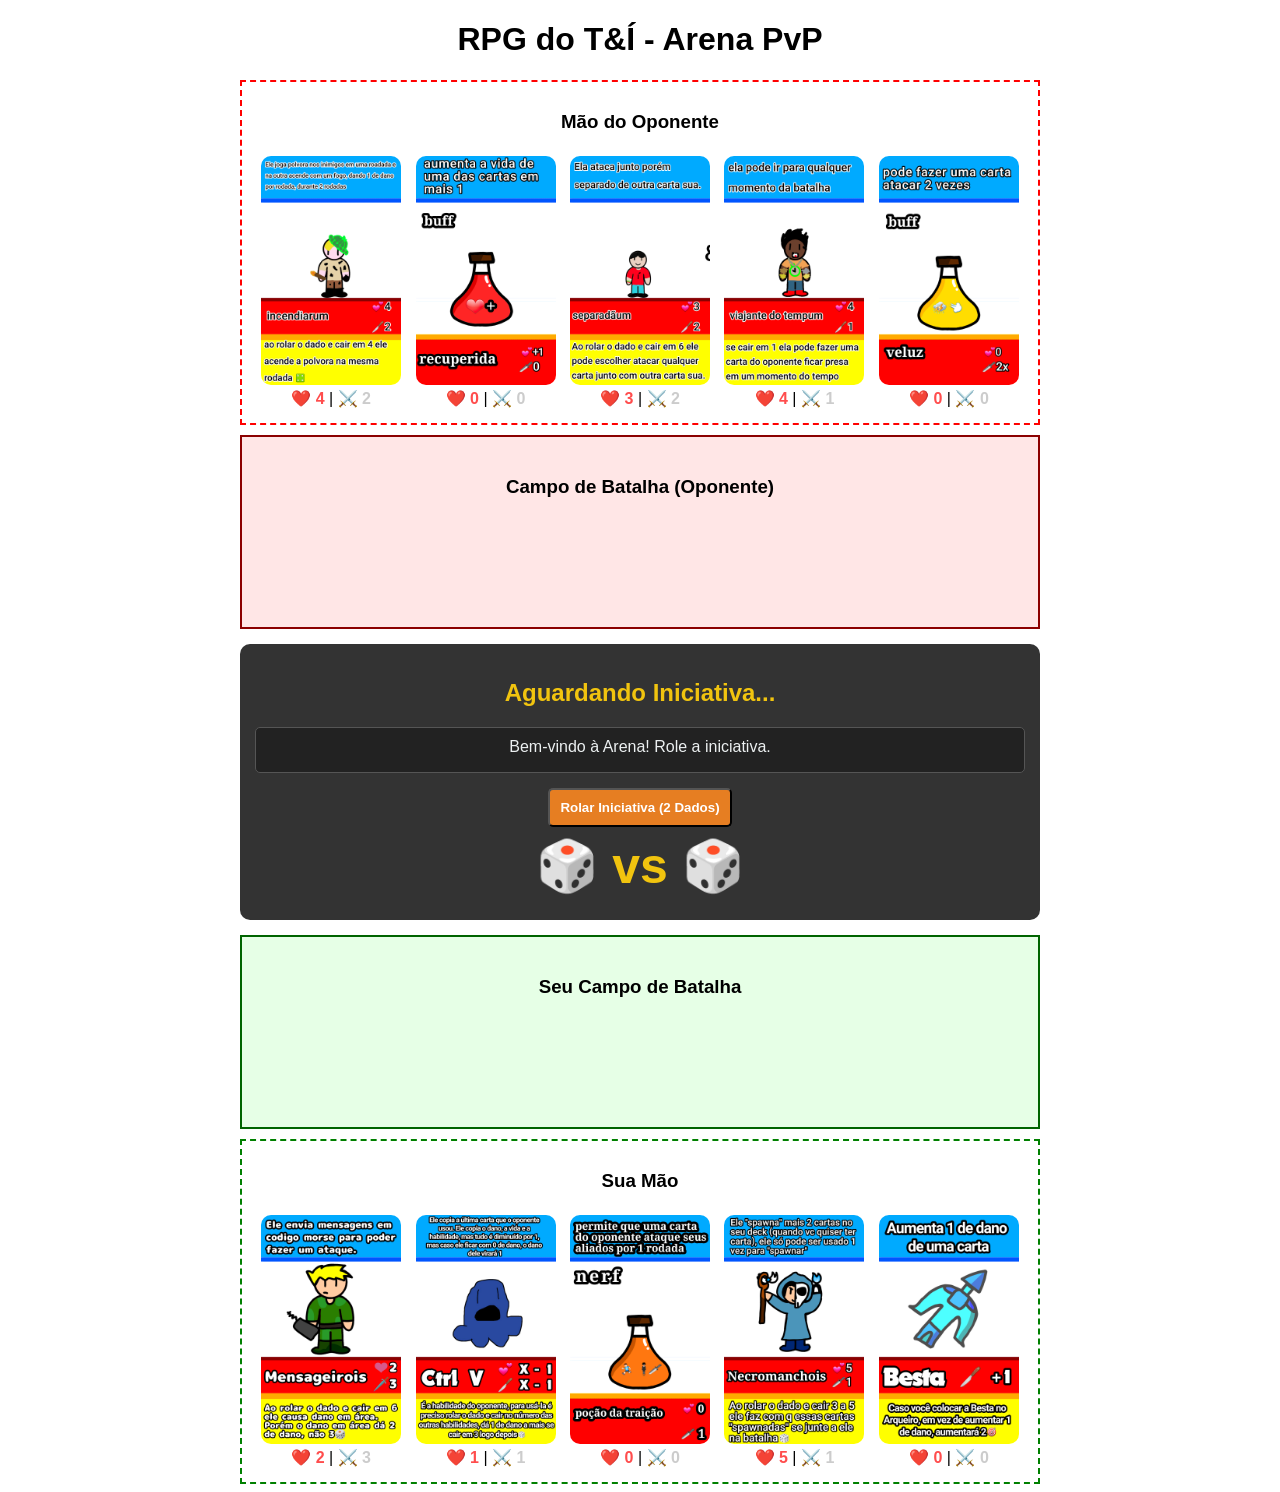
==== index.html @ 5dcc1233 "Rename aleatorio.html to index.html" ====
<!DOCTYPE html>
<html lang="pt-BR">
<head>
    <meta charset="UTF-8">
    <title>RPG do T&Í - Arena</title>
</head>
<body>

    <div style="max-width: 800px; margin: 0 auto; text-align: center; font-family: Arial, sans-serif;">
    
        <h1>RPG do T&Í - Arena PvP</h1>

        <div id="mao-j2" style="border: 2px dashed red; padding: 10px; margin-bottom: 10px; min-height: 250px;">
            <h3>Mão do Oponente</h3>
            </div>

        <div id="campo-j2" style="border: 2px solid darkred; padding: 20px; margin-bottom: 10px; min-height: 150px; background-color: #ffe6e6;">
            <h3>Campo de Batalha (Oponente)</h3>
        </div>

        <div style="background-color: #333; padding: 15px; border-radius: 10px; margin: 15px 0;">
            <h2 id="texto-turno" style="color: #f1c40f; margin-bottom: 20px;">Aguardando Iniciativa...</h2>
            <p id="painel-narrador" style="color: #ecf0f1; background-color: #222; padding: 10px; border-radius: 5px; font-size: 16px; min-height: 24px; margin-bottom: 15px; border: 1px solid #555;">
    Bem-vindo à Arena! Role a iniciativa.
</p>
            <button id="btn-iniciativa" onclick="rolarIniciativa()" style="padding: 10px; background-color: #e67e22; color: white; cursor: pointer; border-radius: 5px; font-weight: bold;">
                Rolar Iniciativa (2 Dados)
            </button>
            
            <button id="btn-acao" onclick="rolarDadoAcao()" style="display: none; padding: 10px; background-color: #3498db; color: white; cursor: pointer; border-radius: 5px; font-weight: bold;">
                Rolar Dado de Ação (1 Dado)
            </button>

            <h2 id="dado-tela" style="font-size: 50px; margin: 10px; color: #f1c40f;">🎲 vs 🎲</h2>
        </div>

        <div id="campo-j1" style="border: 2px solid darkgreen; padding: 20px; margin-bottom: 10px; min-height: 150px; background-color: #e6ffe6;">
            <h3>Seu Campo de Batalha</h3>
        </div>

        <div id="mao-j1" style="border: 2px dashed green; padding: 10px; margin-top: 10px; min-height: 250px;">
            <h3>Sua Mão</h3>
            </div>

    </div> <script>
       const bancoDeCartas = [
            // --- CARTAS DO LOTE 1 ---
            { id: "guerreiro", nome: "Guerreiro", vida: 5, dano: 1, img: "guerreiro.png", qtd: 4 },
            { id: "barbaro", nome: "Bárbaro", vida: 4, dano: 2, img: "barbaro.png", qtd: 3 },
            { id: "goblin", nome: "Goblin", vida: 4, dano: 2, img: "goblin.png", qtd: 3 },
            { id: "ladrao", nome: "Ladrão", vida: 5, dano: 0, img: "ladrão.png", qtd: 2 },
            { id: "necromante", nome: "Necromante", vida: 5, dano: 1, img: "necromante.png", qtd: 2 },
            { id: "ork", nome: "Ork", vida: 3, dano: 3, img: "ork.png", qtd: 2 },
            { id: "triogoblin", nome: "Trio de Goblin", vida: 6, dano: 4, img: "trio de goblim.png", qtd: 2 },
            { id: "unidao", nome: "Unidão", vida: 4, dano: 1, img: "unidão.png", qtd: 2 },
            { id: "cavaleiro", nome: "Cavaleiro das Trevas", vida: 3, dano: 1, img: "cavaleiro das trevas.png", qtd: 2 },
            { id: "curandeiro", nome: "Curandeiro", vida: 4, dano: 0, img: "curandeiro.png", qtd: 2 },
            { id: "ctrlc", nome: "Ctrl C", vida: 1, dano: 1, img: "ctrl c.png", qtd: 2 },
            { id: "ctrlv", nome: "Ctrl V", vida: 1, dano: 1, img: "ctrl v.png", qtd: 2 },

            // --- CARTAS DO LOTE 2 ---
            { id: "arqueiro", nome: "Arqueiro", vida: 3, dano: 2, img: "arqueiro.png", qtd: 3 },
            { id: "bruxo", nome: "Bruxo", vida: 4, dano: 0, img: "bruxo.png", qtd: 4 }, 
            { id: "barril", nome: "Barril", vida: 0, dano: 0, img: "barril.png", qtd: 3 },
            { id: "barrilbarbaro", nome: "Barril de Bárbaro", vida: 0, dano: 0, img: "barril de barbaro.png", qtd: 2 },
            { id: "barrilgoblin", nome: "Barril de Goblin", vida: 3, dano: 0.75, img: "barril de goblim.png", qtd: 2 },
            { id: "besta", nome: "Besta", vida: 0, dano: 0, img: "besta.png", qtd: 2 },
            { id: "veluz", nome: "Veluz", vida: 0, dano: 0, img: "veluz.png", qtd: 2 }, 
            { id: "adiv", nome: "Adiv", vida: 0, dano: 0, img: "adiv.png", qtd: 2 }, 
            { id: "recuperida", nome: "Recuperida", vida: 0, dano: 0, img: "recuperida.png", qtd: 2 }, 
            { id: "pocaotraicao", nome: "Poção da Traição", vida: 0, dano: 0, img: "poção da traição.png", qtd: 2 },
            
            // --- CARTAS DO LOTE 3 ---
            { id: "pocaogelo", nome: "Poção de Gelo", vida: 0, dano: 0, img: "poção de gelo.png", qtd: 2 },
            { id: "bumerskeleton", nome: "Bumerskeleton", vida: 3, dano: 1, img: "bumerskeleton.png", qtd: 2 }, 
            { id: "mensageiro", nome: "Mensageiro", vida: 2, dano: 3, img: "mensageiro.png", qtd: 2 },
            { id: "cavalotroia", nome: "Cavalo de Tróia", vida: 1, dano: 0, img: "cavalo de troia.png", qtd: 2 }, 
            { id: "criador", nome: "Criador", vida: 0, dano: 0, img: "criador.png", qtd: 2 },
            { id: "escudo_item", nome: "Escudo", vida: 0, dano: 0, img: "escudo.png", qtd: 2 },
            { id: "fogueira", nome: "Fogueira", vida: 0, dano: 0, img: "fogueira.png", qtd: 2 },
            { id: "separado", nome: "Separado", vida: 3, dano: 2, img: "separado.png", qtd: 2 },
            { id: "separado2", nome: "Separadois", vida: 3, dano: 2, img: "separado 2.png", qtd: 2 }, 
            { id: "viajante", nome: "Viajante do Tempo", vida: 4, dano: 1, img: "viajante do tempo.png", qtd: 2 },
            { id: "incendiario", nome: "Incendiário", vida: 4, dano: 2, img: "incendiário.png", qtd: 3 }
        ];
        let deckJ1 = []; let maoJ1 = [];
        let deckJ2 = []; let maoJ2 = [];
        let turnoAtivo = 1; 
        // --- NOVAS VARIÁVEIS DE CONTROLE ---
        let orkBuffado = {}; 
        let modoCura = false;
        let idCurandeiroAtivo = "";

        // --- FUNÇÃO PARA INVOCAR CARTAS EXTRAS ---
        function invocarToken(idBaseCarta, idCampo) {
            let cartaBase = bancoDeCartas.find(c => c.id === idBaseCarta);
            if (!cartaBase) return;
            
            let idUnico = idBaseCarta + "-" + Math.floor(Math.random() * 10000);
            let novaCarta = { ...cartaBase, idUnico: idUnico };
            
            let html = criarHTMLCarta(novaCarta, "jogarCarta", idCampo === "campo-j1" ? "carta-aliada" : "carta-inimiga", idCampo === "campo-j1");
            
            let tempDiv = document.createElement("div");
            tempDiv.innerHTML = html.trim();
            document.getElementById(idCampo).appendChild(tempDiv.firstChild);
        }
        let modoAtaque = false; let danoPreparado = 0;
        let modoAtaqueInimigo = false; let danoInimigoPreparado = 0;
        let guerreiroComEscudo = false;

        function iniciarJogo() {
            deckJ1 = []; maoJ1 = [];
            deckJ2 = []; maoJ2 = [];

            bancoDeCartas.forEach(carta => {
                for(let i = 0; i < carta.qtd; i++) {
                    deckJ1.push({ ...carta, idUnico: carta.id + "_" + i });
                    deckJ2.push({ ...carta, idUnico: carta.id + "_inimigo_" + i });
                }
            });

            deckJ1.sort(() => Math.random() - 0.5);
            deckJ2.sort(() => Math.random() - 0.5);

            let divMaoJ1 = document.getElementById("mao-j1");
            divMaoJ1.innerHTML = "<h3>Sua Mão</h3>"; 
            for(let i = 0; i < 5; i++) {
                let cartaComprada = deckJ1.pop();
                maoJ1.push(cartaComprada);
                divMaoJ1.innerHTML += criarHTMLCarta(cartaComprada, "jogarCarta", "carta-aliada", true);
            }

            let divMaoJ2 = document.getElementById("mao-j2");
            divMaoJ2.innerHTML = "<h3>Mão do Oponente</h3>"; 
            for(let i = 0; i < 5; i++) {
                let cartaComprada = deckJ2.pop();
                maoJ2.push(cartaComprada);
                divMaoJ2.innerHTML += criarHTMLCarta(cartaComprada, "jogarCartaInimigo", "carta-inimiga-espera", false);
            }
        }
        function criarHTMLCarta(carta, funcaoJogar, classeCss, ehAliado) {
            let btnCura = carta.nome === 'Curandeiro' ? `<button onclick="iniciarCura('${carta.idUnico}')" style="padding: 5px; background-color: #27ae60; color: white; width: 100%; margin-bottom: 2px; cursor: pointer;">Curar 💚</button>` : "";
            
            // Arqueiro não tem botão especial, as outras têm
            let btnEspecial = carta.nome !== 'Arqueiro' ? `<button onclick="usarHabilidade('${carta.nome}', '${carta.idUnico}', this)" style="padding: 5px; background-color: darkblue; color: white; width: 100%; cursor: pointer;">Especial ✨</button>` : "";
            
            let botoes = ehAliado ? `
                ${btnCura}
                <button onclick="iniciarAtaque('${carta.nome}', '${carta.idUnico}')" style="padding: 5px; background-color: darkred; color: white; width: 100%; margin-bottom: 2px; cursor: pointer;">Atacar ⚔️</button>
                ${btnEspecial}
            ` : `
                <button onclick="inimigoAtacar(${carta.dano})" style="padding: 5px; background-color: darkred; color: white; width: 100%; cursor: pointer;">Inimigo Atacar ⚔️</button>
            `;

            return `
                <div id="pacote-${carta.idUnico}" class="${classeCss}" style="display: inline-block; text-align: center; margin: 5px; width: 140px;">
                    <img src="${carta.img}" alt="${carta.nome}" onclick="${funcaoJogar}('pacote-${carta.idUnico}')" style="width: 100%; border-radius: 10px; cursor: pointer;">
                    <br>
                    <span style="color: #ff4d4d; font-weight: bold;">❤️ <span id="vida-${carta.idUnico}">${carta.vida}</span></span> | 
                    <span style="color: #cccccc; font-weight: bold;">⚔️ <span id="dano-${carta.idUnico}">${carta.dano}</span></span>
                    <div id="acoes-${carta.idUnico}" style="display: none; margin-top: 5px;">${botoes}</div>
                </div>
            `;
        }

// NOVA FUNÇÃO: Substitui o "alert" chato
        function narrar(mensagem) {
            document.getElementById("painel-narrador").innerText = mensagem;
        }

        function rolarIniciativa() {
            let dadoJ1 = Math.floor(Math.random() * 6) + 1;
            let dadoJ2 = Math.floor(Math.random() * 6) + 1;
            document.getElementById("dado-tela").innerText = "Você: " + dadoJ1 + " ⚔️ Oponente: " + dadoJ2;

            if (dadoJ1 > dadoJ2) {
                turnoAtivo = 1;
                document.getElementById("texto-turno").innerText = "Sua Vez!";
                document.getElementById("texto-turno").style.color = "#3498db";
                document.getElementById("btn-iniciativa").style.display = "none";
                document.getElementById("btn-acao").style.display = "inline-block";
                narrar("Você venceu a iniciativa! Jogue uma carta ou ataque.");
            } else if (dadoJ2 > dadoJ1) {
                turnoAtivo = 2;
                document.getElementById("texto-turno").innerText = "Vez do Oponente!";
                document.getElementById("texto-turno").style.color = "#ff4d4d";
                document.getElementById("btn-iniciativa").style.display = "none";
                document.getElementById("btn-acao").style.display = "inline-block";
                narrar("O Oponente começa! Aguarde a jogada dele.");
            } else {
                narrar("Empate nos dados! Role a iniciativa novamente.");
            }
        }

        function rolarDadoAcao() {
            let dadoAcao = Math.floor(Math.random() * 6) + 1;
            document.getElementById("dado-tela").innerText = "🎲 " + dadoAcao;
            narrar("Você rolou um " + dadoAcao + " no dado de ação!");
        }

        function passarTurno() {
            if (turnoAtivo === 1) {
                turnoAtivo = 2;
                document.getElementById("texto-turno").innerText = "Vez do Oponente!";
                document.getElementById("texto-turno").style.color = "#ff4d4d";
            } else {
                turnoAtivo = 1;
                document.getElementById("texto-turno").innerText = "Sua Vez!";
                document.getElementById("texto-turno").style.color = "#3498db";
            }
        }

        function jogarCarta(idDoPacote) {
            let pacoteCarta = document.getElementById(idDoPacote);
            document.getElementById("campo-j1").appendChild(pacoteCarta);
            
            let imagem = pacoteCarta.querySelector("img");
            imagem.onclick = function() {
                if (modoAtaqueInimigo === true) {
                    aplicarDanoInimigo(idDoPacote);
                } else if (modoCura === true) {
                    aplicarCura(idDoPacote);
                } else {
                    narrar("Ação inválida. Use os botões abaixo da carta.");
                }
            }; 
            imagem.style.cursor = "pointer";
            
            let divAcoes = pacoteCarta.querySelector("div[id^='acoes-']");
            if (divAcoes) divAcoes.style.display = "block";
            
            narrar("Você invocou uma carta no campo!");
            
            // --- PASSIVA DO NECROMANTE AUTOMÁTICA ---
            if (idDoPacote.includes("necromante")) {
                narrar("💀 Passiva Necromante: Adicionou 2 cartas extras ao deck automaticamente!");
                // Simula a puxada ou ganho de duas cartas extras (Goblins) para a mão do jogador
                let mao = document.getElementById("player1-hand") || document.getElementById("mao-j1");
                if (mao) {
                    let cartaBase = bancoDeCartas.find(c => c.id === "guerreiro"); // puxa duas cartas base
                    if(cartaBase) {
                        let id1 = "extra-" + Math.floor(Math.random() * 1000);
                        let id2 = "extra-" + Math.floor(Math.random() * 1000);
                        mao.innerHTML += criarHTMLCarta({...cartaBase, idUnico: id1}, "jogarCarta", "carta-aliada", true);
                        mao.innerHTML += criarHTMLCarta({...cartaBase, idUnico: id2}, "jogarCarta", "carta-aliada", true);
                    }
                }
            }
        }

        function jogarCartaInimigo(idDoPacote) {
            let pacoteCarta = document.getElementById(idDoPacote);
            document.getElementById("campo-j2").appendChild(pacoteCarta);
            pacoteCarta.className = "carta-inimiga"; 
            
            let imagem = pacoteCarta.querySelector("img");
            imagem.onclick = function() { receberAtaque(idDoPacote.replace("pacote-", "vida-"), idDoPacote); };
            imagem.style.cursor = "crosshair"; 
            
            let divAcoes = pacoteCarta.querySelector("div[id^='acoes-']");
            if (divAcoes) divAcoes.style.display = "block";
            narrar("O Oponente colocou uma carta no campo!");
        }

        function iniciarAtaque(nomeCarta, idUnico) {
            if (turnoAtivo !== 1) return narrar("Calma aí! Ainda não é o seu turno.");
            let campoInimigo = document.getElementById("campo-j2");
            let inimigosNoCampo = campoInimigo.getElementsByClassName("carta-inimiga");
            if (inimigosNoCampo.length === 0) return narrar("Não há inimigos no campo para atacar!");

            let danoBase = parseFloat(document.getElementById("dano-" + idUnico).innerText);
            danoPreparado = danoBase;

            // --- PASSIVA DO ARQUEIRO (RODA SEMPRE NO ATAQUE) ---
            if (nomeCarta === 'Arqueiro') {
                let dado = Math.floor(Math.random() * 6) + 1;
                document.getElementById("dado-tela").innerText = "🎲 " + dado;
                if (dado <= 3) {
                    danoPreparado += 1;
                } else {
                    danoPreparado += 3;
                }
                narrar("🏹 Passiva do Arqueiro: Rolou " + dado + "! Dano desta rodada: " + danoPreparado);
            } 
            // --- PASSIVA DO GOBLIN (RODA SEMPRE NO ATAQUE) ---
            else if (nomeCarta === 'Goblin') {
                let dado = Math.floor(Math.random() * 6) + 1;
                document.getElementById("dado-tela").innerText = "🎲 " + dado;
                if (dado === 2) { 
                    danoPreparado = 4; 
                    narrar("🗡️ Passiva do Goblin: Rolou 2! Ataque Duplo! Dano: 4"); 
                } else {
                    narrar("🗡️ Passiva do Goblin: Rolou " + dado + ". Dano normal: " + danoPreparado);
                }
            } else {
                narrar("Selecione qual carta inimiga vai receber o ataque!");
            }

            modoAtaque = true;
            if (inimigosNoCampo.length === 1) receberAtaque(inimigosNoCampo[0].id.replace("pacote-", "vida-"), inimigosNoCampo[0].id);
        }

        // --- SISTEMA DE CURA CORRIGIDO DO CURANDEIRO ---
        function iniciarCura(idUnico) {
            if (turnoAtivo !== 1) return narrar("Ainda não é o seu turno.");
            modoCura = true; 
            idCurandeiroAtivo = idUnico;
            narrar("💚 Curandeiro ativado! Clique em uma carta aliada no seu campo para curá-la.");
        }

        function aplicarCura(idPacoteAlvo) {
            // Garantir que estamos clicando em uma carta no campo aliado
            if (!document.getElementById("campo-j1").contains(document.getElementById(idPacoteAlvo))) {
                return narrar("Escolha uma carta que esteja no seu campo de batalha!");
            }
            
            let idVida = idPacoteAlvo.replace("pacote-", "vida-");
            let textoVida = document.getElementById(idVida);
            let vidaAtual = parseFloat(textoVida.innerText);
            
            let cura = Math.ceil(vidaAtual / 2); // Cura metade da vida da carta curada
            textoVida.innerText = vidaAtual + cura;
            
            narrar("💚 O Curandeiro usou sua passiva e curou " + cura + " de vida da carta! Ele não ataca nesta rodada.");
            modoCura = false; 
            passarTurno();
        }

        function receberAtaque(idVidaAlvo, idPacoteAlvo) {
            if (modoAtaque === true) {
                let textoVida = document.getElementById(idVidaAlvo);
                let vidaAtual = parseInt(textoVida.innerText) - danoPreparado;
                textoVida.innerText = vidaAtual; 

                if (vidaAtual <= 0) {
                    narrar("BUM! O alvo inimigo foi DESTRUÍDO!");
                    document.getElementById(idPacoteAlvo).remove();
                } else {
                    narrar("Pow! O alvo tomou " + danoPreparado + " de dano!");
                }
                modoAtaque = false; danoPreparado = 0; passarTurno(); 
            } else {
                narrar("Você precisa clicar no botão 'Atacar' primeiro!");
            }
        }

        function inimigoAtacar(danoDoInimigo) {
            if (turnoAtivo !== 2) return narrar("Ainda não é o turno do Oponente!");
            let campoAliado = document.getElementById("campo-j1");
            let aliadosNoCampo = campoAliado.getElementsByClassName("carta-aliada");
            if (aliadosNoCampo.length === 0) return narrar("Você não tem cartas no campo para o oponente atacar!");

            modoAtaqueInimigo = true; danoInimigoPreparado = danoDoInimigo;

            if (aliadosNoCampo.length === 1) {
                aplicarDanoInimigo(aliadosNoCampo[0].id);
            } else {
                narrar("O Oponente preparou " + danoInimigoPreparado + " de dano! Clique na SUA carta que vai receber o ataque.");
            }
        }

        function aplicarDanoInimigo(idPacoteAlvo) {
            let idVida = idPacoteAlvo.replace("pacote-", "vida-");
            let textoVida = document.getElementById(idVida);
            let vidaAtual = parseFloat(textoVida.innerText) - danoInimigoPreparado;
            textoVida.innerText = vidaAtual;

            if (vidaAtual <= 0) {
                let idCartaLimpo = idPacoteAlvo.replace("pacote-", "");
                
                // --- PASSIVA DO ORK AUTOMÁTICA NA MORTE ---
                if (idPacoteAlvo.includes("ork")) {
                    let qtdGoblins = orkSuperInvocador[idCartaLimpo] ? 3 : 2;
                    narrar("💀 Passiva: O Ork morreu! Invocando " + qtdGoblins + " Goblins automaticamente na arena!");
                    for(let i = 0; i < qtdGoblins; i++) {
                        invocarToken("goblin", "campo-j1");
                    }
                } else {
                    narrar("💀 Sua carta foi destruída em combate!");
                }
                document.getElementById(idPacoteAlvo).remove();
            } else {
                narrar("💥 Sua carta sofreu " + danoInimigoPreparado + " de dano!");
            }
            modoAtaqueInimigo = false; 
            danoInimigoPreparado = 0; 
            passarTurno();
        }

        function usarHabilidade(nomeCarta, idUnico, botaoClicado) {
            if (turnoAtivo !== 1) return narrar("Não é o seu turno.");
            let dadoHab = Math.floor(Math.random() * 6) + 1;
            document.getElementById("dado-tela").innerText = "🎲 " + dadoHab;

            // --- HABILIDADE CURANDEIRO (BOTÃO ESPECIAL) ---
            if (nomeCarta === 'Curandeiro') {
                if (dadoHab % 2 !== 0) { // Ímpar
                    narrar("✨ Habilidade Curandeiro: Rolou " + dadoHab + " (Ímpar)! Causou 1 de dano mágico geral no oponente!");
                    // Código para tirar 1 de vida do primeiro inimigo que achar
                    let primeiroInimigo = document.getElementById("campo-j2").querySelector(".carta-inimiga");
                    if (primeiroInimigo) {
                        let vInimigo = primeiroInimigo.id.replace("pacote-", "vida-");
                        document.getElementById(vInimigo).innerText = parseFloat(document.getElementById(vInimigo).innerText) - 1;
                    }
                    if (dadoHab === 1 || dadoHab === 3) {
                        narrar("✨ Rolou 1 ou 3! Concedeu +0.5 de dano permanente para as suas cartas!");
                    }
                } else {
                    narrar("✨ Habilidade Curandeiro: Rolou " + dadoHab + " (Par). Sem efeito ofensivo.");
                }
            } 
            // --- HABILIDADE NECROMANTE (BOTÃO ESPECIAL) ---
            else if (nomeCarta === 'Necromante') {
                if (dadoHab >= 3 && dadoHab <= 5) {
                    narrar("💀 Habilidade Necromante: Rolou " + dadoHab + "! As cartas invocadas vão para o combate!");
                    invocarToken("guerreiro", "campo-j1"); // Faz lutar junto na arena
                } else {
                    narrar("💀 Habilidade Necromante: Rolou " + dadoHab + ". Falhou em trazer reforços.");
                }
            }
            // --- HABILIDADE GOBLIN (BOTÃO ESPECIAL) ---
            else if (nomeCarta === 'Goblin') {
                if (dadoHab === 1 || dadoHab === 2) {
                    let elementoDano = document.getElementById("dano-" + idUnico);
                    elementoDano.innerText = parseFloat(elementoDano.innerText) + 1;
                    narrar("😈 Habilidade Goblin: Rolou " + dadoHab + "! Roubou 1 de dano do oponente!");
                } else {
                    narrar("😈 Habilidade Goblin: Rolou " + dadoHab + ". Não conseguiu roubar nada.");
                }
            }
            // --- HABILIDADE ORK (BOTÃO ESPECIAL) ---
            else if (nomeCarta === 'Ork') {
                if (dadoHab === 1) {
                    orkSuperInvocador[idUnico] = true;
                    narrar("👹 Habilidade Ork: Rolou 1 com sucesso! Quando este Ork morrer, ele vai invocar 3 Goblins em vez de 2!");
                } else {
                    narrar("👹 Habilidade Ork: Rolou " + dadoHab + ". O efeito falhou, ele manterá a passiva normal de 2 Goblins.");
                }
            }

            // Esconde o botão para garantir o USO ÚNICO da Habilidade
            if (botaoClicado) botaoClicado.style.display = "none";
        }
        // NOVO: Faz o jogo dar as cartas automaticamente quando a página carregar!
        window.onload = function() {
            iniciarJogo();
        };
    </script>
</body>
</html>
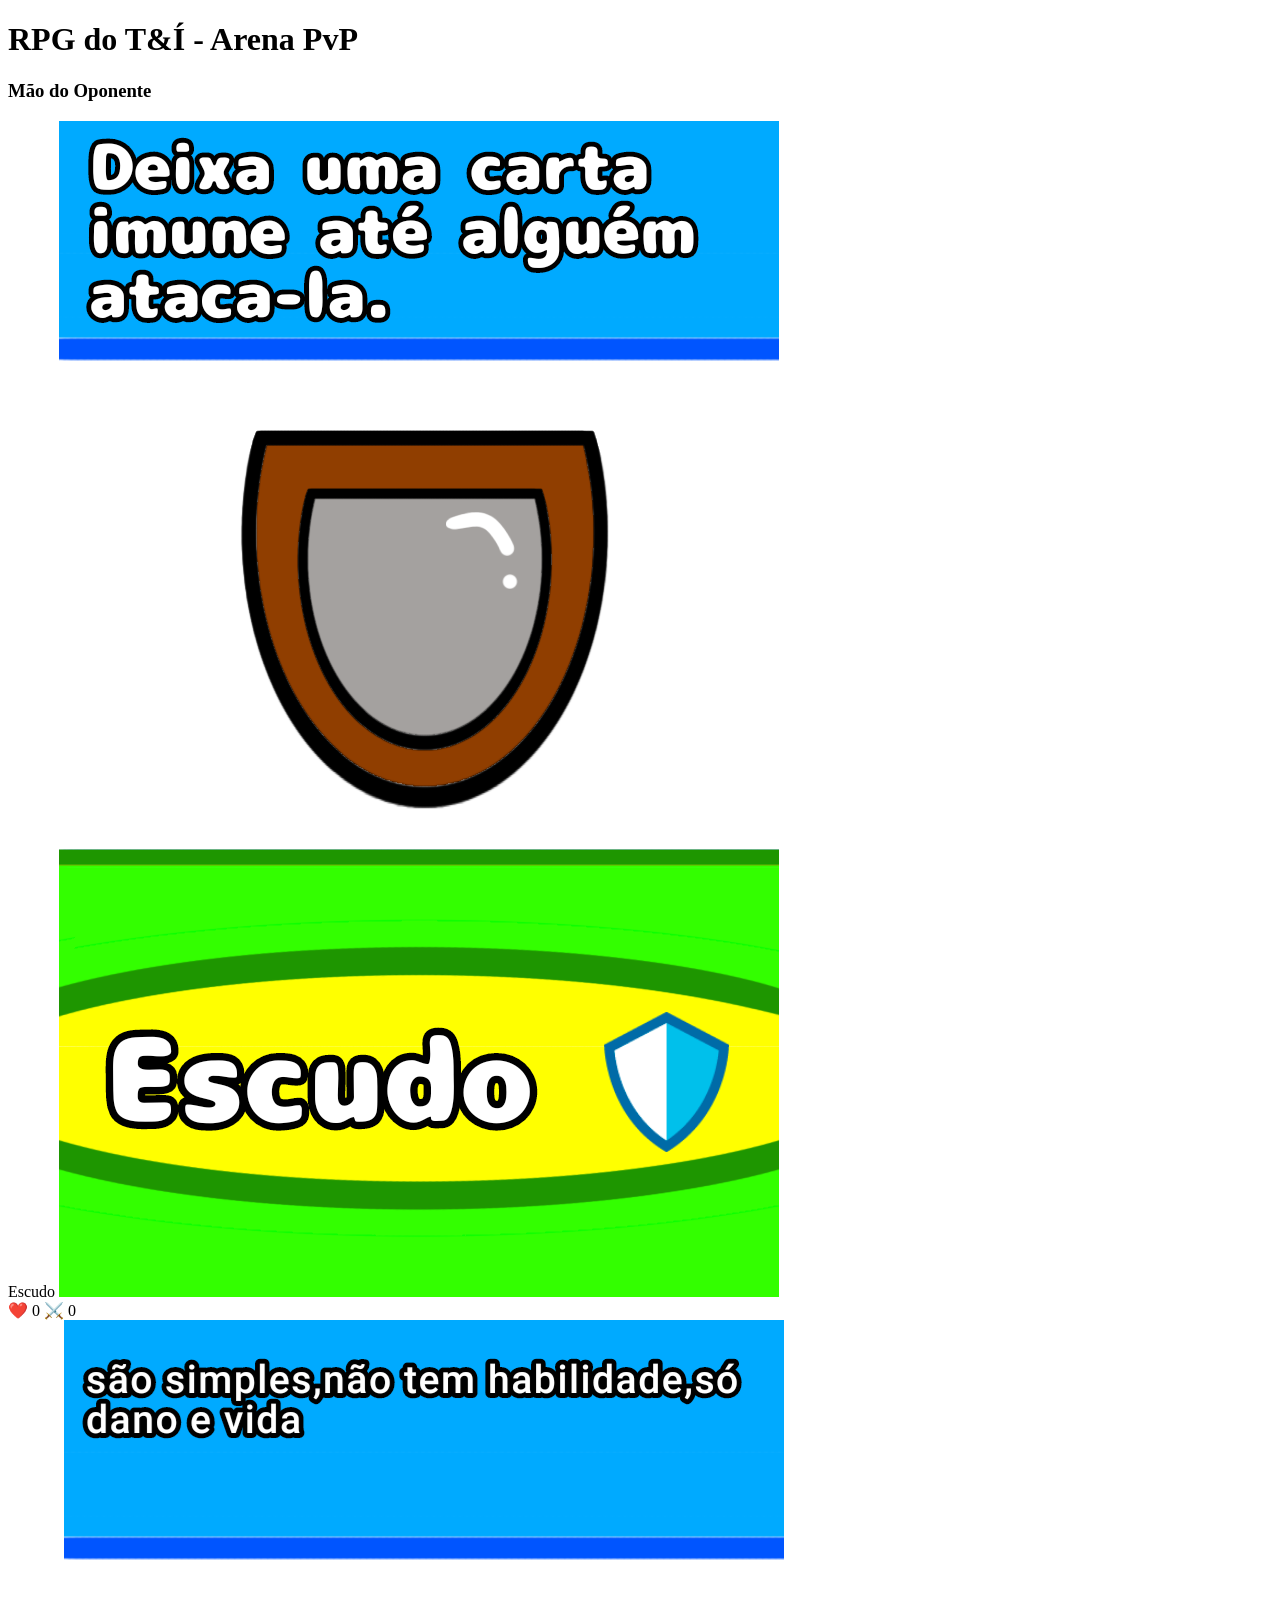
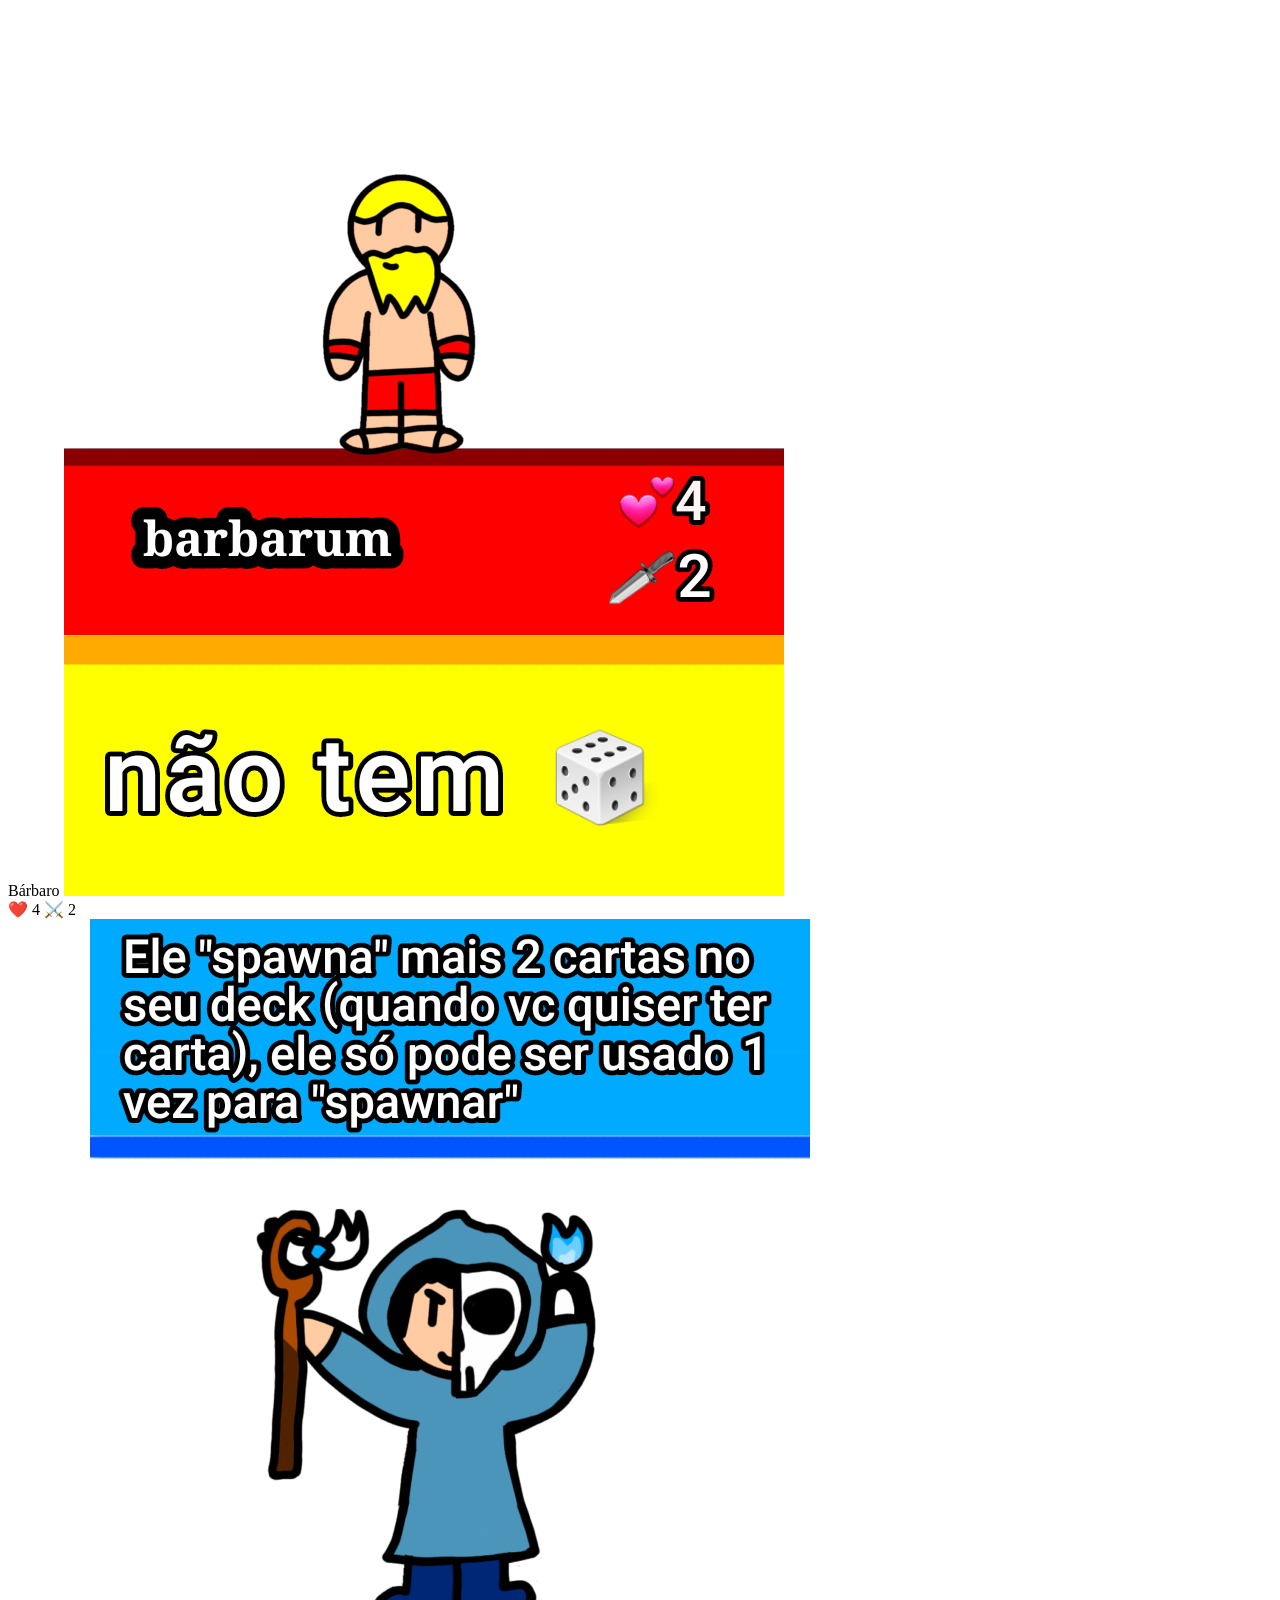
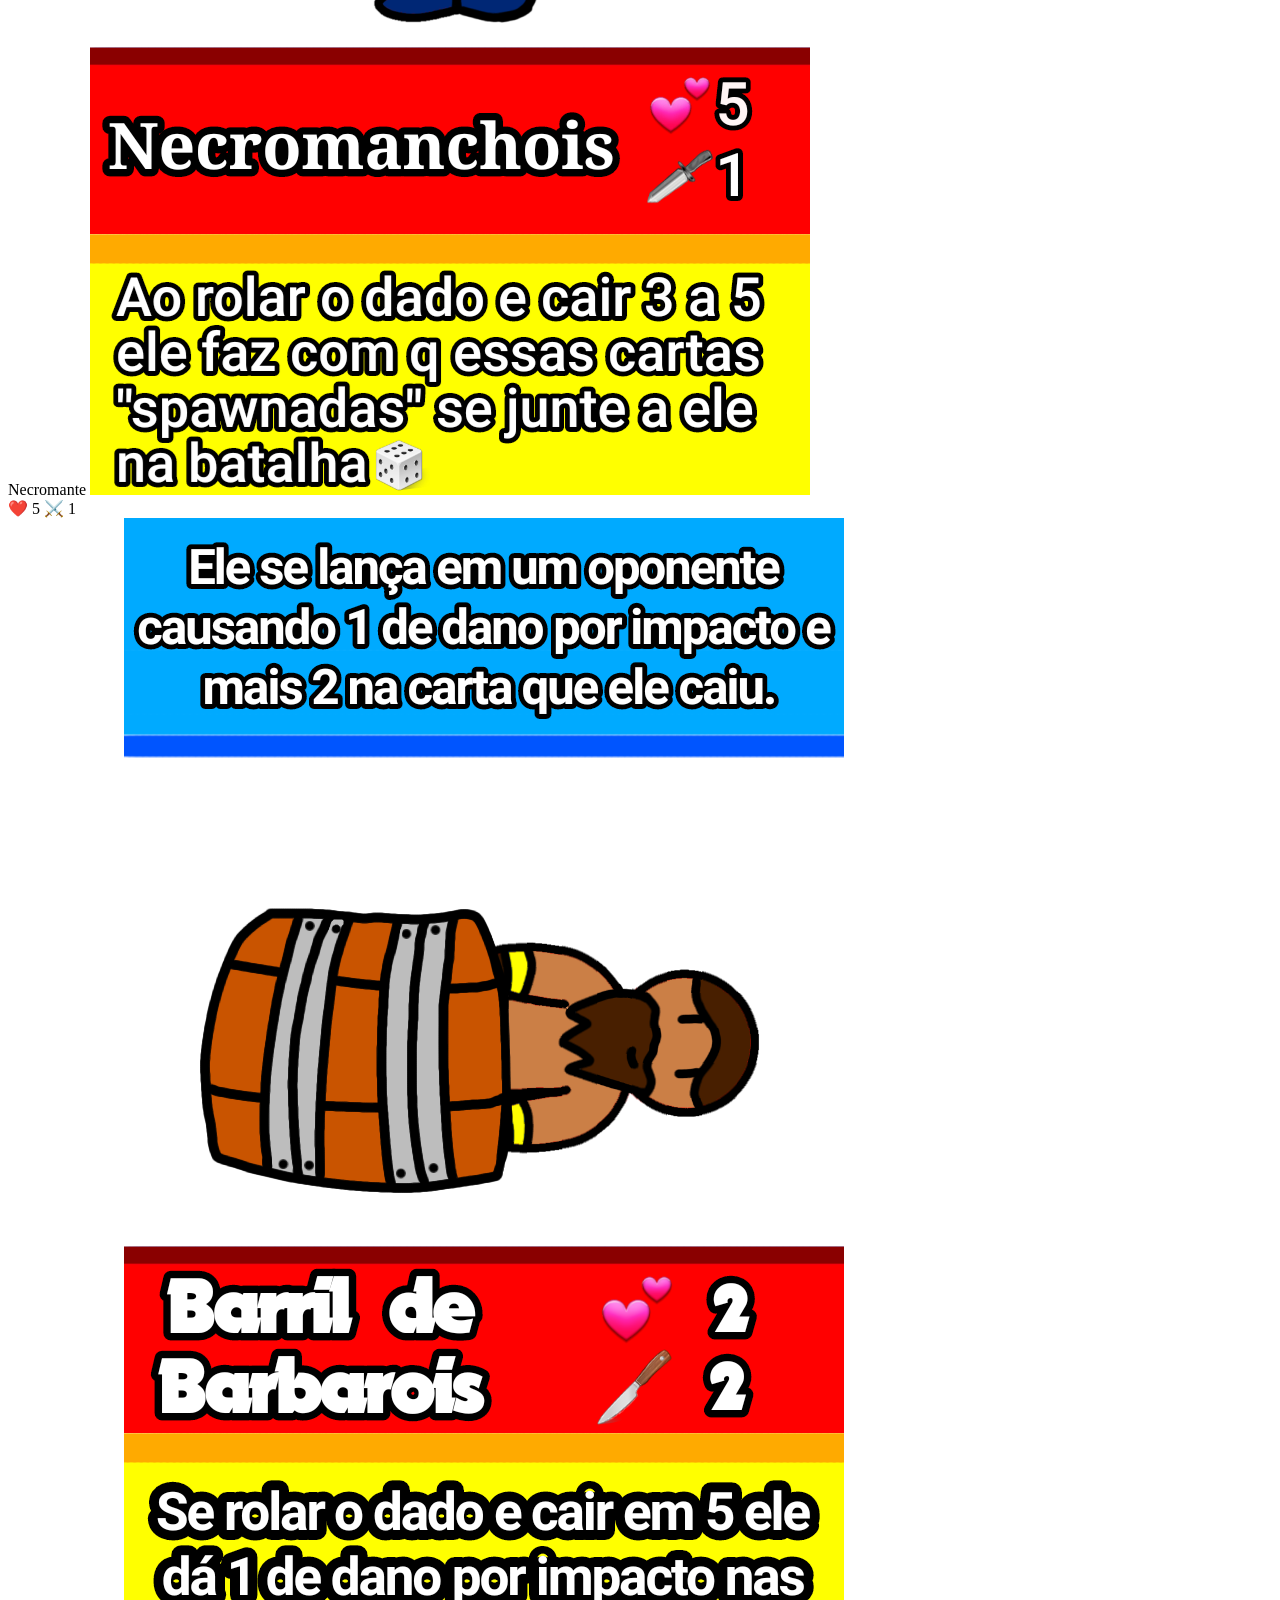
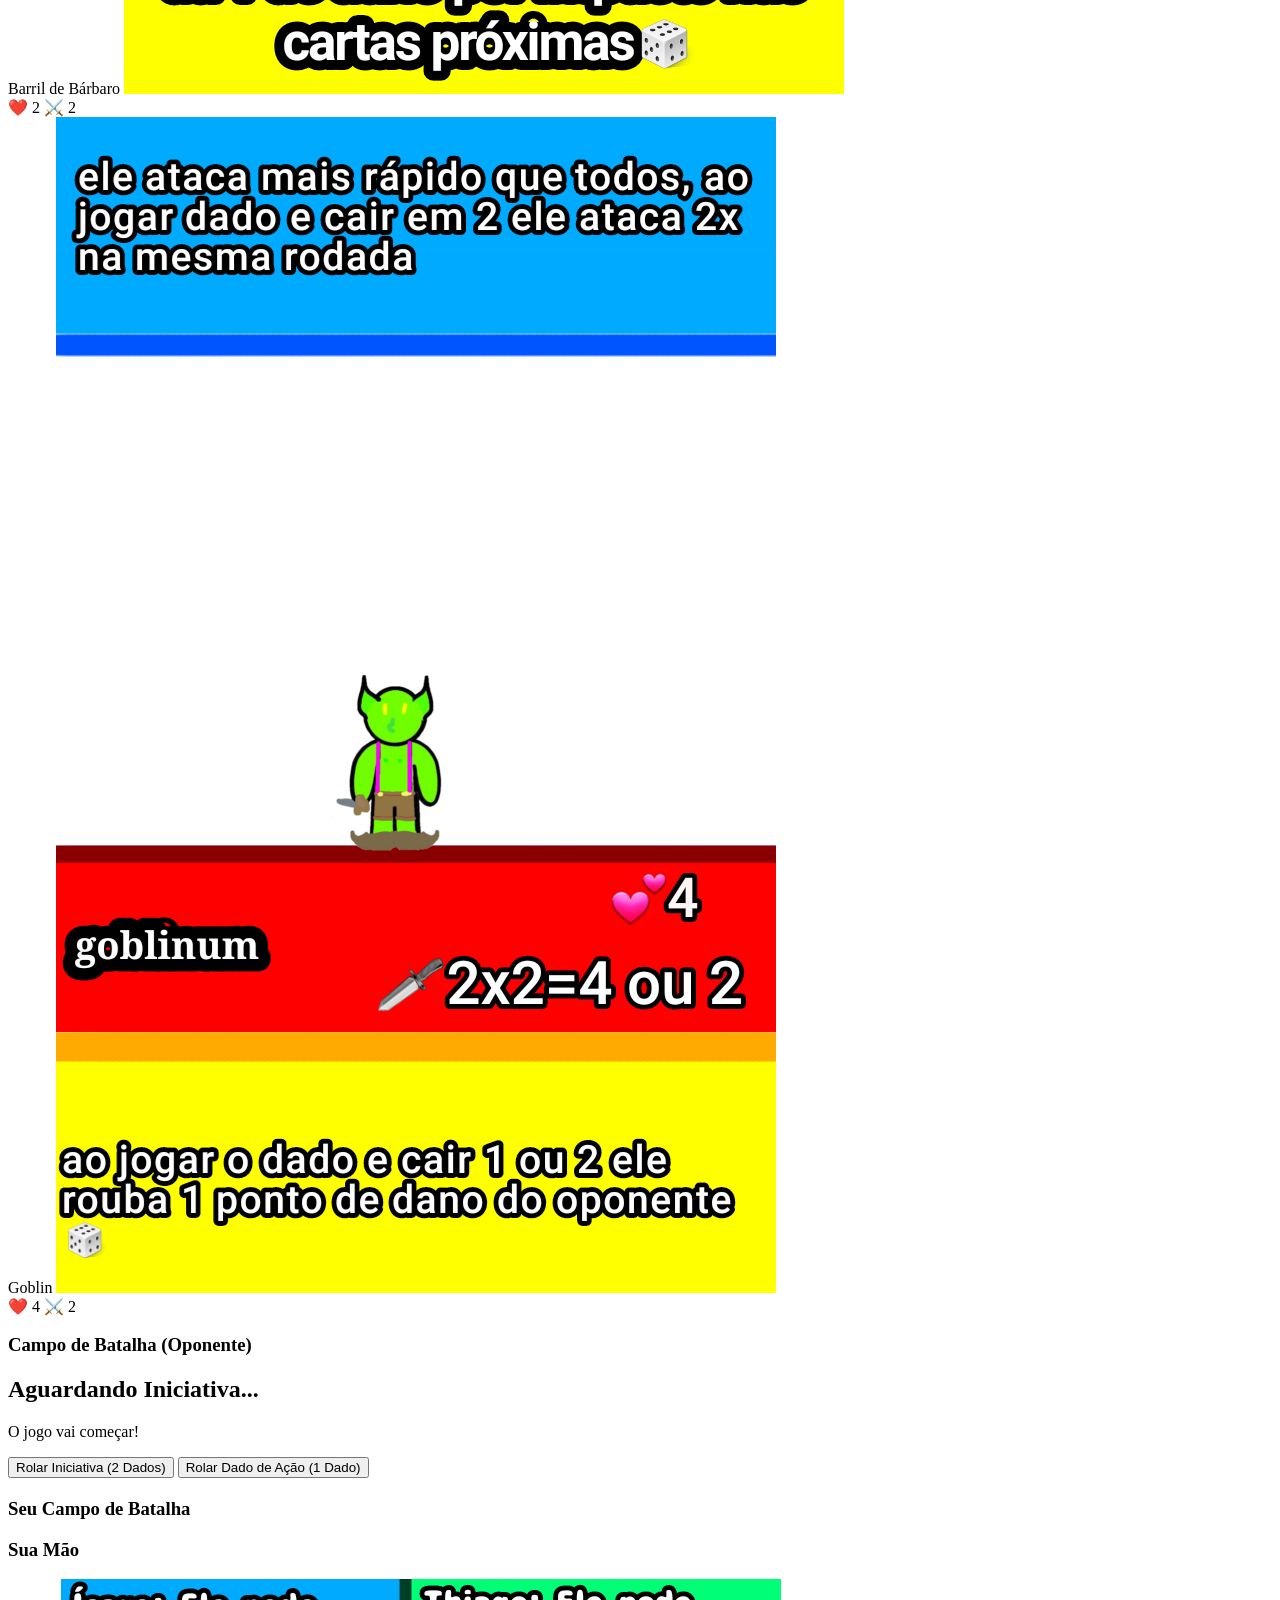
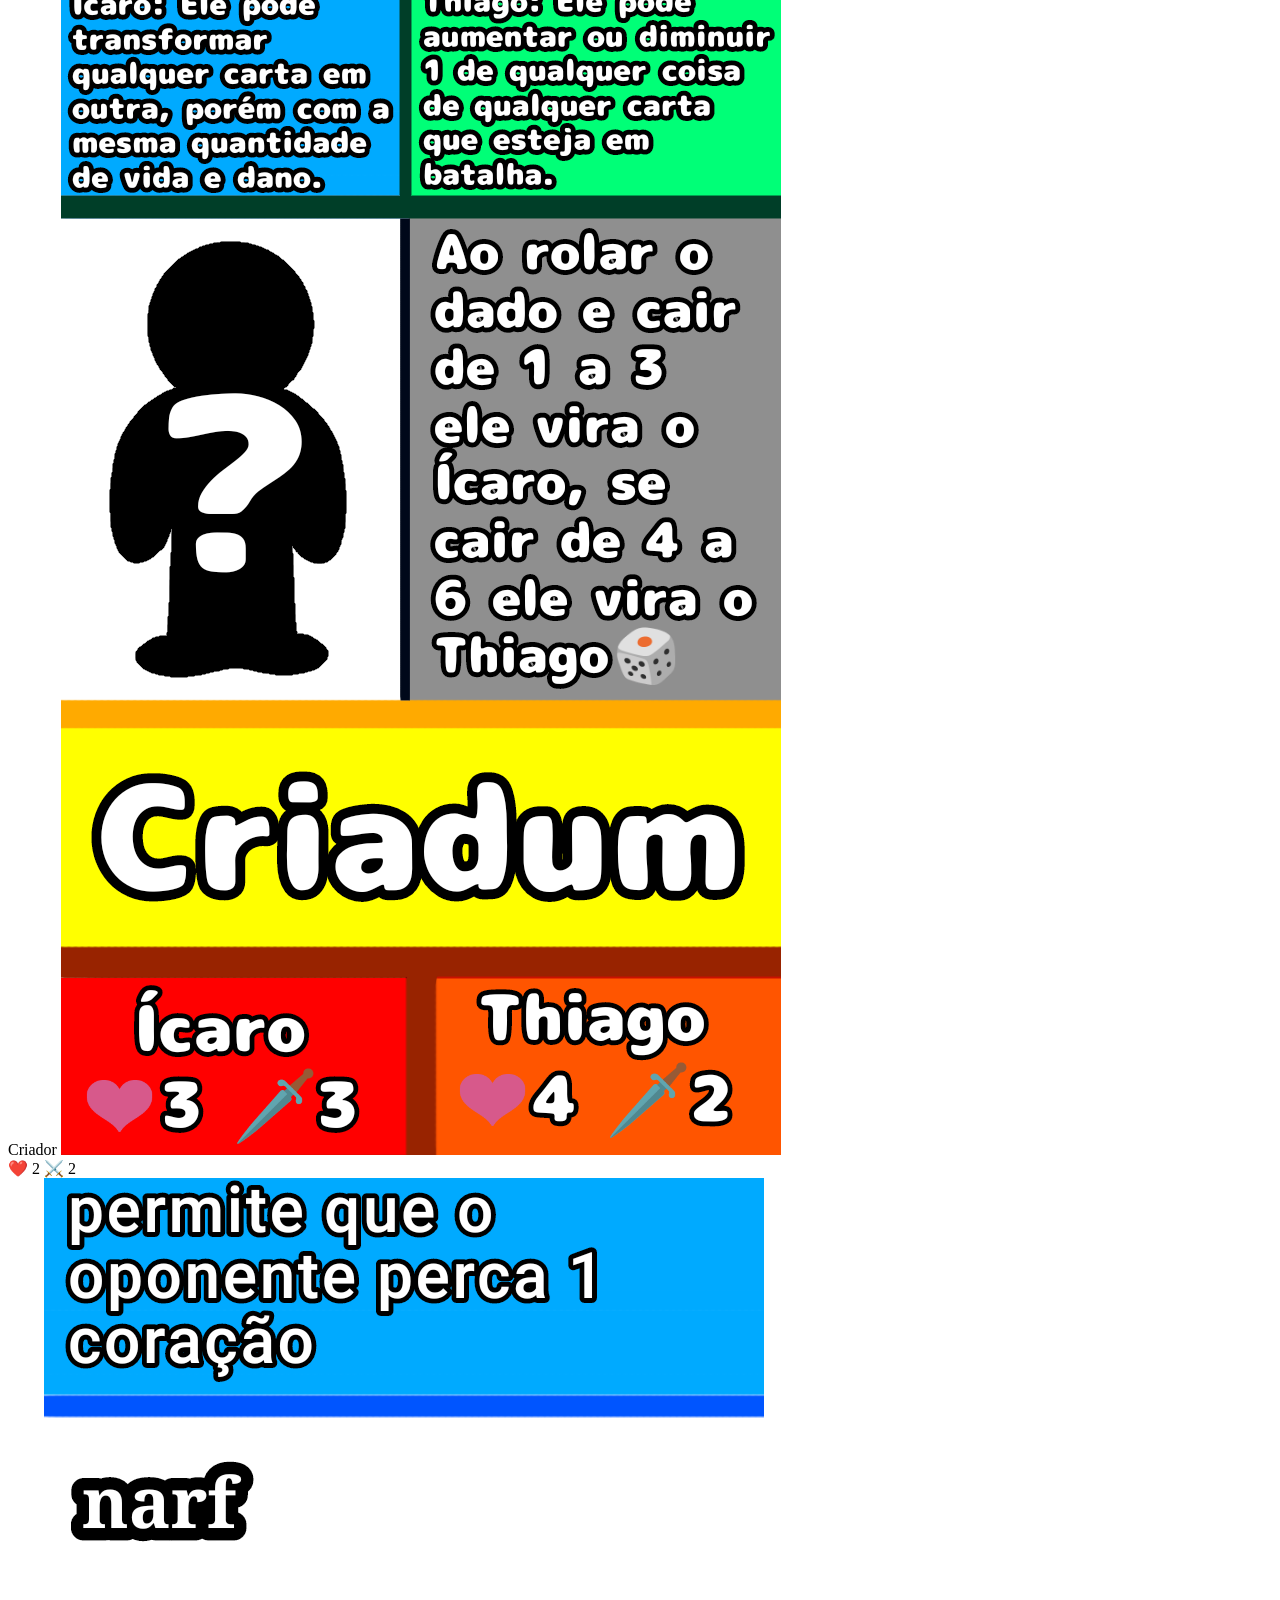
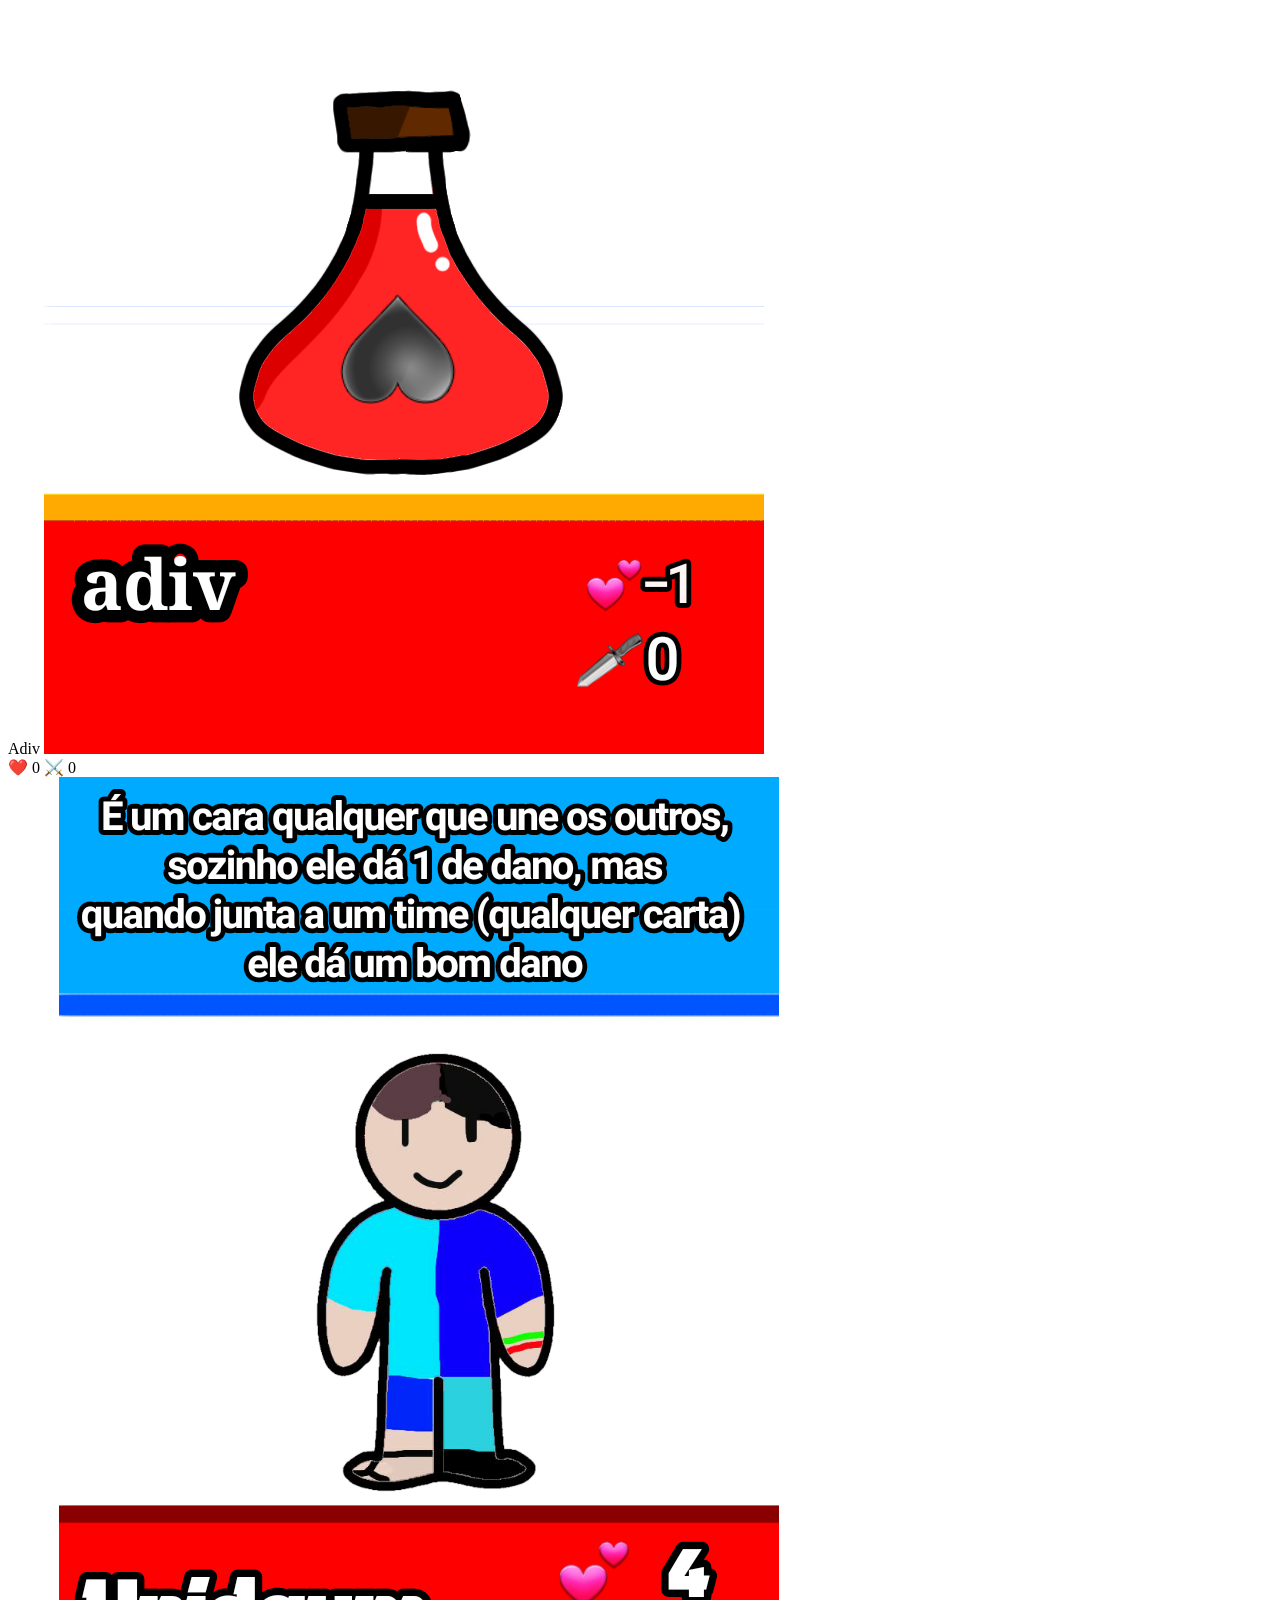
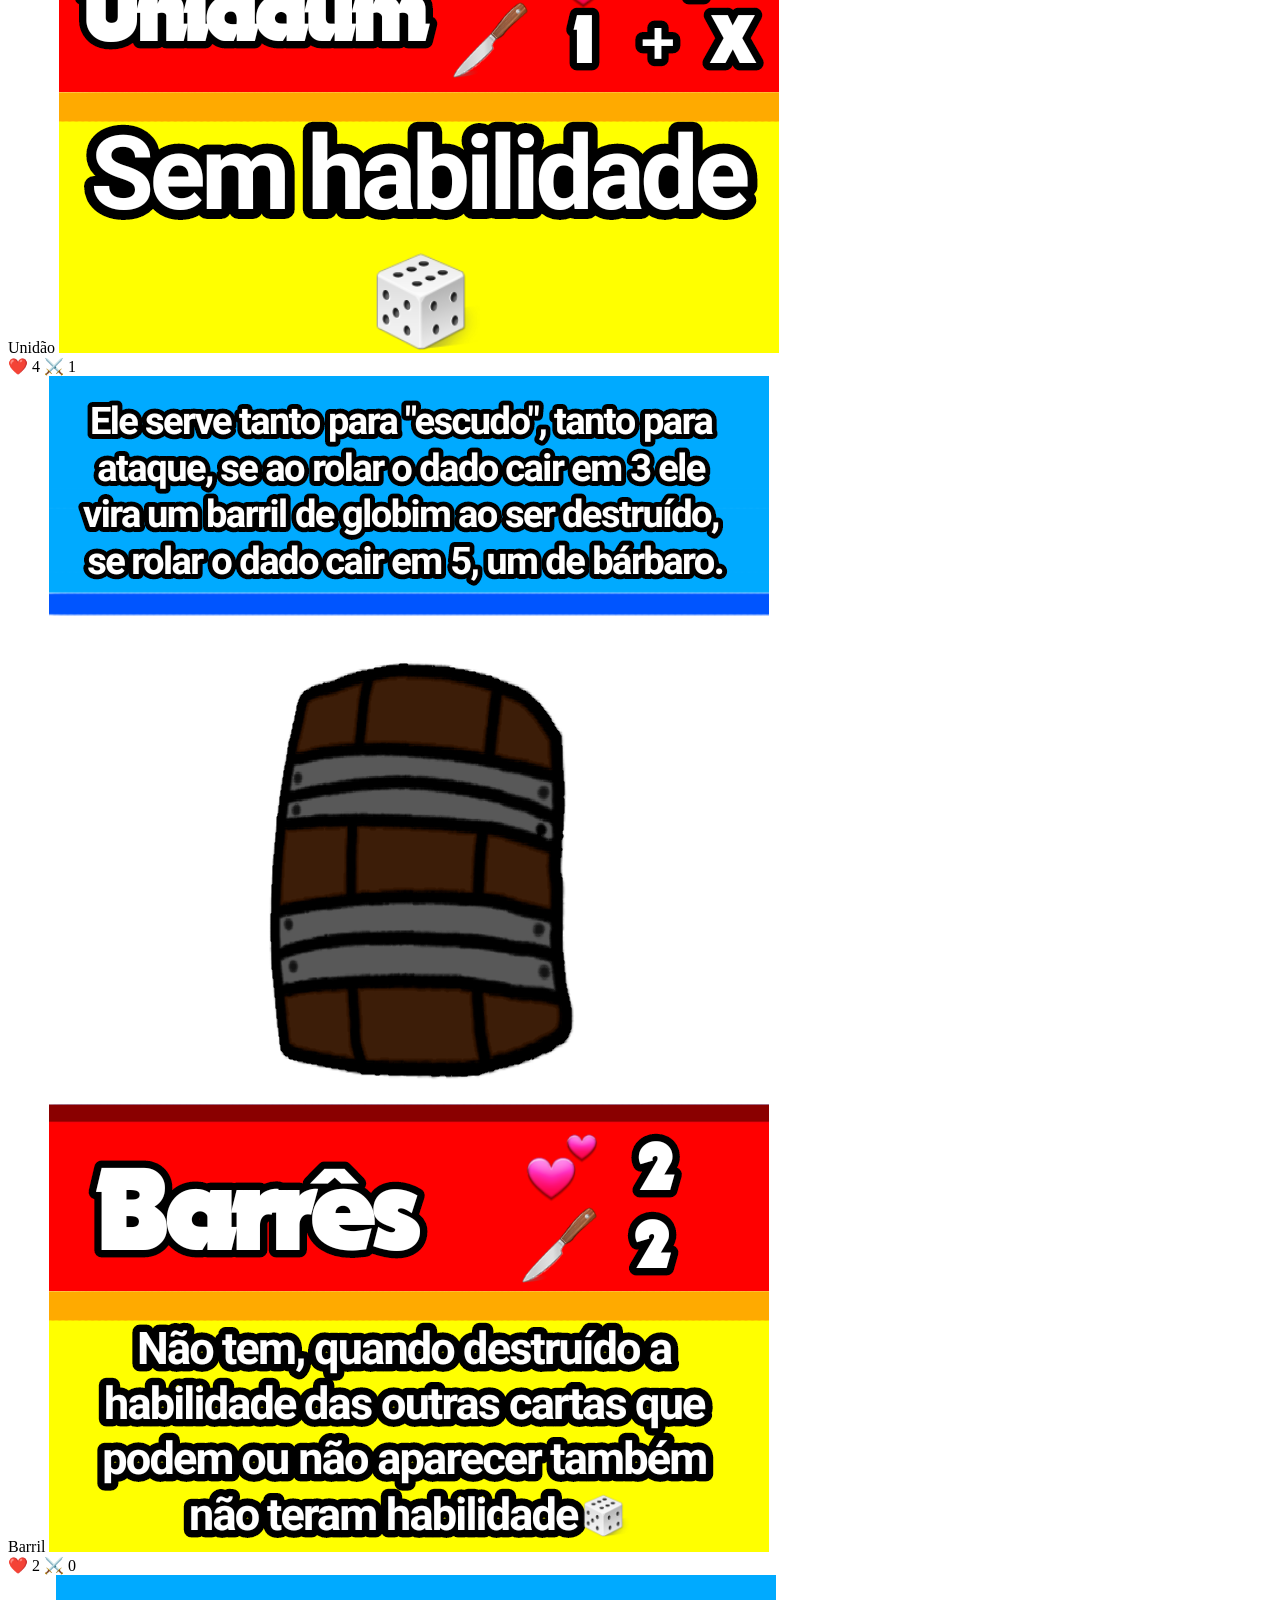
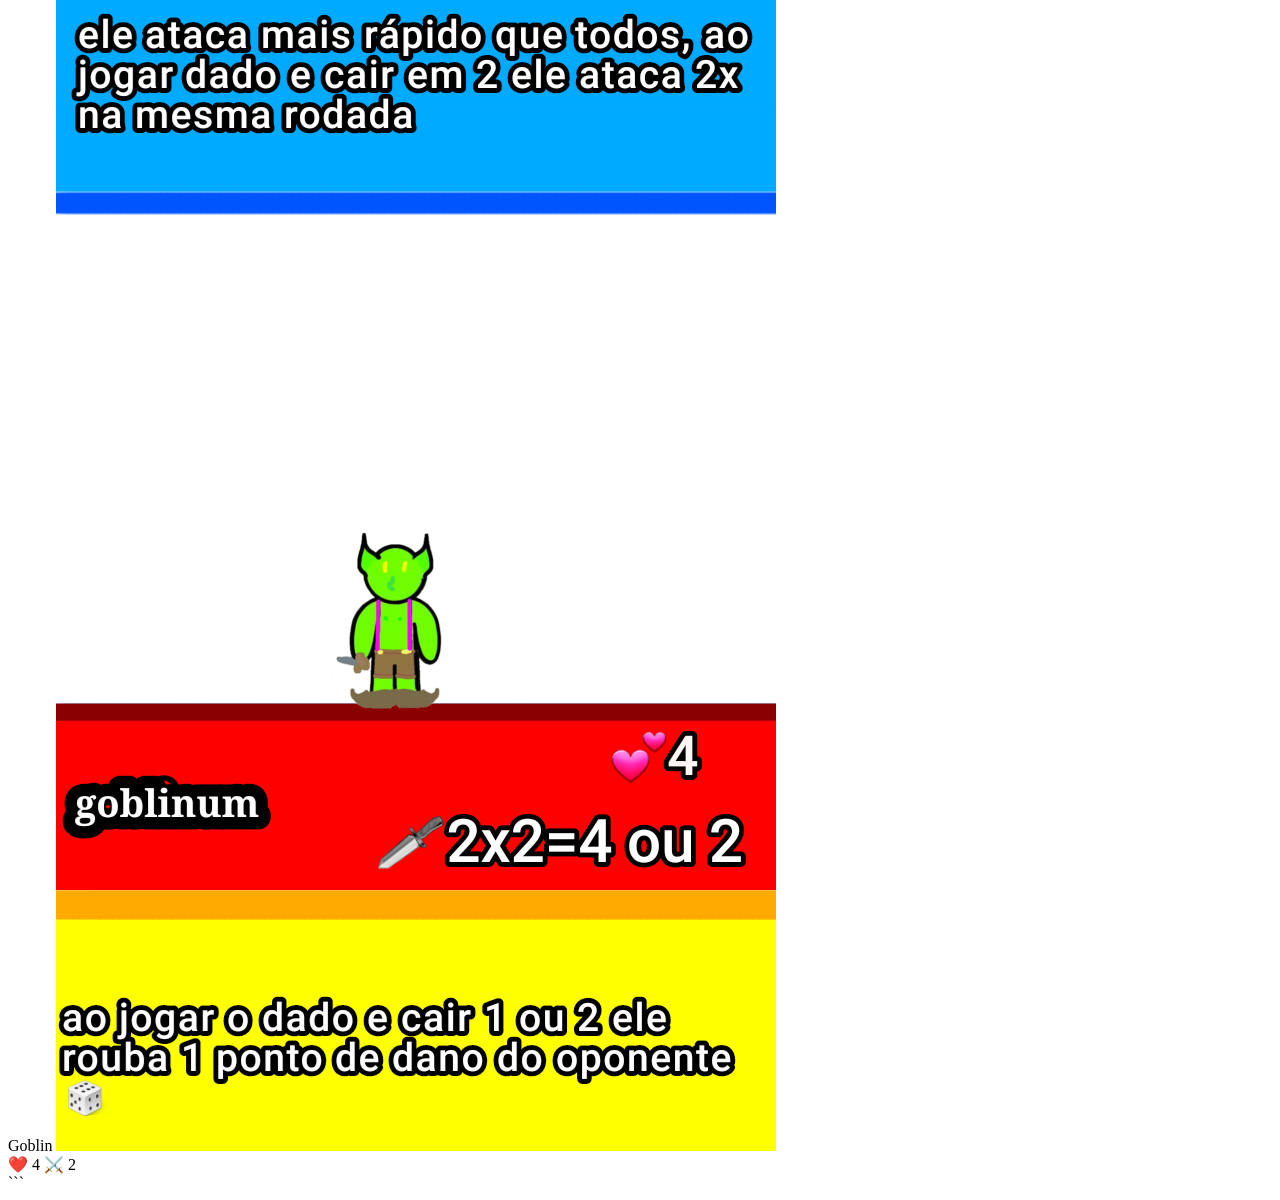
==== commit e6f8f525: "Add files via upload" ====
--- a/index.html
+++ b/index.html
@@ -2,47 +2,46 @@
 <html lang="pt-BR">
 <head>
     <meta charset="UTF-8">
-    <title>RPG do T&Í - Arena</title>
+    <meta name="viewport" content="width=device-width, initial-scale=1.0">
+    
+    <title>RPG do T&Í - Arena PvP ⚔️</title>
+    
+    <link rel="icon" type="image/png" href="icone.png">
+    
+    <link rel="stylesheet" href="style.css">
 </head>
 <body>
-
-    <div style="max-width: 800px; margin: 0 auto; text-align: center; font-family: Arial, sans-serif;">
-    
-        <h1>RPG do T&Í - Arena PvP</h1>
-
-        <div id="mao-j2" style="border: 2px dashed red; padding: 10px; margin-bottom: 10px; min-height: 250px;">
-            <h3>Mão do Oponente</h3>
-            </div>
-
-        <div id="campo-j2" style="border: 2px solid darkred; padding: 20px; margin-bottom: 10px; min-height: 150px; background-color: #ffe6e6;">
-            <h3>Campo de Batalha (Oponente)</h3>
-        </div>
-
-        <div style="background-color: #333; padding: 15px; border-radius: 10px; margin: 15px 0;">
-            <h2 id="texto-turno" style="color: #f1c40f; margin-bottom: 20px;">Aguardando Iniciativa...</h2>
-            <p id="painel-narrador" style="color: #ecf0f1; background-color: #222; padding: 10px; border-radius: 5px; font-size: 16px; min-height: 24px; margin-bottom: 15px; border: 1px solid #555;">
-    Bem-vindo à Arena! Role a iniciativa.
-</p>
-            <button id="btn-iniciativa" onclick="rolarIniciativa()" style="padding: 10px; background-color: #e67e22; color: white; cursor: pointer; border-radius: 5px; font-weight: bold;">
-                Rolar Iniciativa (2 Dados)
-            </button>
-            
-            <button id="btn-acao" onclick="rolarDadoAcao()" style="display: none; padding: 10px; background-color: #3498db; color: white; cursor: pointer; border-radius: 5px; font-weight: bold;">
-                Rolar Dado de Ação (1 Dado)
-            </button>
-
-            <h2 id="dado-tela" style="font-size: 50px; margin: 10px; color: #f1c40f;">🎲 vs 🎲</h2>
-        </div>
-
-        <div id="campo-j1" style="border: 2px solid darkgreen; padding: 20px; margin-bottom: 10px; min-height: 150px; background-color: #e6ffe6;">
-            <h3>Seu Campo de Batalha</h3>
-        </div>
-
-        <div id="mao-j1" style="border: 2px dashed green; padding: 10px; margin-top: 10px; min-height: 250px;">
-            <h3>Sua Mão</h3>
-            </div>
-
-    </div> <script>
+<div id="container-principal">
+    <h1>RPG do T&Í - Arena PvP</h1>
+
+    <div id="mao-j2">
+        <h3>Mão do Oponente</h3>
+    </div>
+
+    <div id="campo-j2">
+        <h3>Campo de Batalha (Oponente)</h3>
+    </div>
+
+   <div id="painel-info">
+        <h2 id="texto-turno">Aguardando Iniciativa...</h2>
+        <p id="painel-narrador">O jogo vai começar!</p>
+    </div> <div id="area-dados">
+        <button id="btn-iniciativa" onclick="rolarIniciativa()">Rolar Iniciativa (2 Dados)</button>
+        <button id="btn-acao" onclick="rolarDadoAcao()">Rolar Dado de Ação (1 Dado)</button>
+    </div>
+    <h2 id="dado-tela"></h2>
+
+
+    <div id="campo-j1">
+        <h3>Seu Campo de Batalha</h3>
+    </div>
+
+    <div id="mao-j1">
+        <h3>Sua Mão</h3>
+    </div>
+
+</div> ```
+    <script>
        const bancoDeCartas = [
             // --- CARTAS DO LOTE 1 ---
             { id: "guerreiro", nome: "Guerreiro", vida: 5, dano: 1, img: "guerreiro.png", qtd: 4 },
@@ -61,8 +60,8 @@
             // --- CARTAS DO LOTE 2 ---
             { id: "arqueiro", nome: "Arqueiro", vida: 3, dano: 2, img: "arqueiro.png", qtd: 3 },
             { id: "bruxo", nome: "Bruxo", vida: 4, dano: 0, img: "bruxo.png", qtd: 4 }, 
-            { id: "barril", nome: "Barril", vida: 0, dano: 0, img: "barril.png", qtd: 3 },
-            { id: "barrilbarbaro", nome: "Barril de Bárbaro", vida: 0, dano: 0, img: "barril de barbaro.png", qtd: 2 },
+            { id: "barril", nome: "Barril", vida: 2, dano: 0, img: "barril.png", qtd: 3 },
+            { id: "barrilbarbaro", nome: "Barril de Bárbaro", vida: 2, dano: 2, img: "barril de barbaro.png", qtd: 2 },
             { id: "barrilgoblin", nome: "Barril de Goblin", vida: 3, dano: 0.75, img: "barril de goblim.png", qtd: 2 },
             { id: "besta", nome: "Besta", vida: 0, dano: 0, img: "besta.png", qtd: 2 },
             { id: "veluz", nome: "Veluz", vida: 0, dano: 0, img: "veluz.png", qtd: 2 }, 
@@ -75,7 +74,7 @@
             { id: "bumerskeleton", nome: "Bumerskeleton", vida: 3, dano: 1, img: "bumerskeleton.png", qtd: 2 }, 
             { id: "mensageiro", nome: "Mensageiro", vida: 2, dano: 3, img: "mensageiro.png", qtd: 2 },
             { id: "cavalotroia", nome: "Cavalo de Tróia", vida: 1, dano: 0, img: "cavalo de troia.png", qtd: 2 }, 
-            { id: "criador", nome: "Criador", vida: 0, dano: 0, img: "criador.png", qtd: 2 },
+            { id: "criador", nome: "Criador", vida: 2, dano: 2, img: "criador.png", qtd: 2 },
             { id: "escudo_item", nome: "Escudo", vida: 0, dano: 0, img: "escudo.png", qtd: 2 },
             { id: "fogueira", nome: "Fogueira", vida: 0, dano: 0, img: "fogueira.png", qtd: 2 },
             { id: "separado", nome: "Separado", vida: 3, dano: 2, img: "separado.png", qtd: 2 },
@@ -109,40 +108,71 @@
         let modoAtaqueInimigo = false; let danoInimigoPreparado = 0;
         let guerreiroComEscudo = false;
 
-        function iniciarJogo() {
+     function iniciarJogo() {
             deckJ1 = []; maoJ1 = [];
             deckJ2 = []; maoJ2 = [];
 
+            let deckTropaJ1 = []; let deckSuporteJ1 = [];
+            let deckTropaJ2 = []; let deckSuporteJ2 = [];
+
+            // A SUA LISTA REAL DE POÇÕES E SUPORTES (Baseada estritamente nos IDs do seu bancoDeCartas)
+            let suportesReais = [
+                "besta", "recuperida", "veluz", "pocaotraicao", 
+                "adiv", "pocaogelo", "escudo_item", "cavalotroia", "fogueira"
+            ];
+
             bancoDeCartas.forEach(carta => {
                 for(let i = 0; i < carta.qtd; i++) {
-                    deckJ1.push({ ...carta, idUnico: carta.id + "_" + i });
-                    deckJ2.push({ ...carta, idUnico: carta.id + "_inimigo_" + i });
+                    let instJ1 = { ...carta, idUnico: carta.id + "_" + i };
+                    let instJ2 = { ...carta, idUnico: carta.id + "_inimigo_" + i };
+                    
+                    // Separação cirúrgica: Só entra no deck de suportes se estiver na sua lista oficial
+                    if (suportesReais.includes(carta.id)) {
+                        deckSuporteJ1.push(instJ1);
+                        deckSuporteJ2.push(instJ2);
+                    } else {
+                        deckTropaJ1.push(instJ1);
+                        deckTropaJ2.push(instJ2);
+                    }
                 }
             });
 
-            deckJ1.sort(() => Math.random() - 0.5);
-            deckJ2.sort(() => Math.random() - 0.5);
-
+            // Embaralha as pilhas separadas
+            deckTropaJ1.sort(() => Math.random() - 0.5);
+            deckSuporteJ1.sort(() => Math.random() - 0.5);
+            deckTropaJ2.sort(() => Math.random() - 0.5);
+            deckSuporteJ2.sort(() => Math.random() - 0.5);
+
+            // COMPRA INICIAL PERFEITA: 1 Suporte da lista + 4 Cartas Normais (incluindo o Criador, Bruxo, etc.)
+            maoJ1.push(deckSuporteJ1.pop());
+            for(let i = 0; i < 4; i++) maoJ1.push(deckTropaJ1.pop());
+            
+            maoJ2.push(deckSuporteJ2.pop());
+            for(let i = 0; i < 4; i++) maoJ2.push(deckTropaJ2.pop());
+
+            // Junta o resto para formar o deck principal do jogo
+            deckJ1 = [...deckTropaJ1, ...deckSuporteJ1].sort(() => Math.random() - 0.5);
+            deckJ2 = [...deckTropaJ2, ...deckSuporteJ2].sort(() => Math.random() - 0.5);
+
+            // Mistura a mão final para que o suporte não fique sempre na primeira posição
+            maoJ1.sort(() => Math.random() - 0.5);
+            maoJ2.sort(() => Math.random() - 0.5);
+
+            // Renderiza as cartas na tela
             let divMaoJ1 = document.getElementById("mao-j1");
             divMaoJ1.innerHTML = "<h3>Sua Mão</h3>"; 
-            for(let i = 0; i < 5; i++) {
-                let cartaComprada = deckJ1.pop();
-                maoJ1.push(cartaComprada);
+            maoJ1.forEach(cartaComprada => {
                 divMaoJ1.innerHTML += criarHTMLCarta(cartaComprada, "jogarCarta", "carta-aliada", true);
-            }
+            });
 
             let divMaoJ2 = document.getElementById("mao-j2");
             divMaoJ2.innerHTML = "<h3>Mão do Oponente</h3>"; 
-            for(let i = 0; i < 5; i++) {
-                let cartaComprada = deckJ2.pop();
-                maoJ2.push(cartaComprada);
+            maoJ2.forEach(cartaComprada => {
                 divMaoJ2.innerHTML += criarHTMLCarta(cartaComprada, "jogarCartaInimigo", "carta-inimiga-espera", false);
-            }
-        }
-        function criarHTMLCarta(carta, funcaoJogar, classeCss, ehAliado) {
+            });
+        }
+       function criarHTMLCarta(carta, funcaoJogar, classeCss, ehAliado) {
             let btnCura = carta.nome === 'Curandeiro' ? `<button onclick="iniciarCura('${carta.idUnico}')" style="padding: 5px; background-color: #27ae60; color: white; width: 100%; margin-bottom: 2px; cursor: pointer;">Curar 💚</button>` : "";
-            
-            // Arqueiro não tem botão especial, as outras têm
             let btnEspecial = carta.nome !== 'Arqueiro' ? `<button onclick="usarHabilidade('${carta.nome}', '${carta.idUnico}', this)" style="padding: 5px; background-color: darkblue; color: white; width: 100%; cursor: pointer;">Especial ✨</button>` : "";
             
             let botoes = ehAliado ? `
@@ -154,16 +184,19 @@
             `;
 
             return `
-                <div id="pacote-${carta.idUnico}" class="${classeCss}" style="display: inline-block; text-align: center; margin: 5px; width: 140px;">
-                    <img src="${carta.img}" alt="${carta.nome}" onclick="${funcaoJogar}('pacote-${carta.idUnico}')" style="width: 100%; border-radius: 10px; cursor: pointer;">
-                    <br>
-                    <span style="color: #ff4d4d; font-weight: bold;">❤️ <span id="vida-${carta.idUnico}">${carta.vida}</span></span> | 
-                    <span style="color: #cccccc; font-weight: bold;">⚔️ <span id="dano-${carta.idUnico}">${carta.dano}</span></span>
-                    <div id="acoes-${carta.idUnico}" style="display: none; margin-top: 5px;">${botoes}</div>
+                <div id="pacote-${carta.idUnico}" class="${classeCss}">
+                    <span class="nome-carta">${carta.nome}</span>
+                    <img src="${carta.img}" alt="${carta.nome}" onclick="${funcaoJogar}('pacote-${carta.idUnico}')">
+                    
+                    <div class="status-container">
+                        <span class="status-vida">❤️ <span id="vida-${carta.idUnico}">${carta.vida}</span></span>
+                        <span class="status-ataque">⚔️ <span id="dano-${carta.idUnico}">${carta.dano}</span></span>
+                    </div>
+
+                    <div id="acoes-${carta.idUnico}" style="display: none; margin-top: 10px; width: 100%;">${botoes}</div>
                 </div>
             `;
         }
-
 // NOVA FUNÇÃO: Substitui o "alert" chato
         function narrar(mensagem) {
             document.getElementById("painel-narrador").innerText = mensagem;
@@ -448,4 +481,4 @@
         };
     </script>
 </body>
-</html>
+</html>
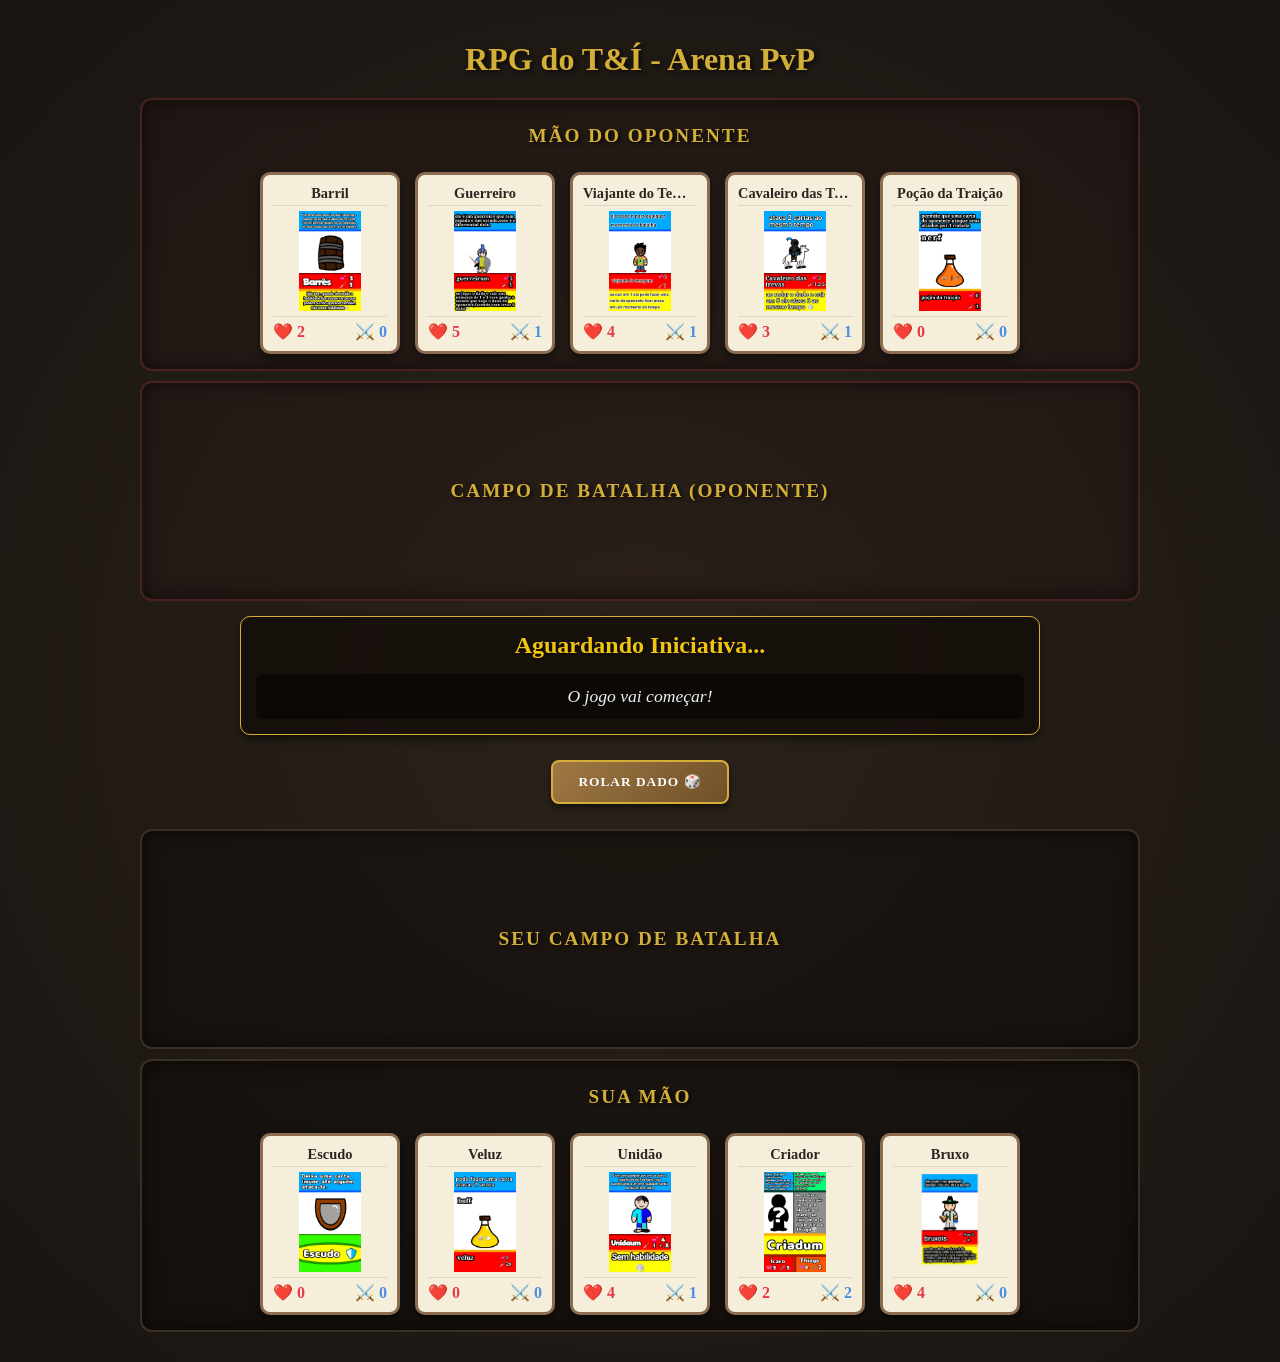
==== commit baa34dc6: "Add files via upload" ====
--- a/index.html
+++ b/index.html
@@ -12,7 +12,7 @@
 </head>
 <body>
 <div id="container-principal">
-    <h1>RPG do T&Í - Arena PvP</h1>
+    <h1>RPG do T&Í - Arena PvP</h1> 
 
     <div id="mao-j2">
         <h3>Mão do Oponente</h3>
@@ -26,8 +26,7 @@
         <h2 id="texto-turno">Aguardando Iniciativa...</h2>
         <p id="painel-narrador">O jogo vai começar!</p>
     </div> <div id="area-dados">
-        <button id="btn-iniciativa" onclick="rolarIniciativa()">Rolar Iniciativa (2 Dados)</button>
-        <button id="btn-acao" onclick="rolarDadoAcao()">Rolar Dado de Ação (1 Dado)</button>
+        <button id="btn-rolar-dado" onclick="rolarDado()">Rolar Dado 🎲</button>
     </div>
     <h2 id="dado-tela"></h2>
 
@@ -40,445 +39,9 @@
         <h3>Sua Mão</h3>
     </div>
 
-</div> ```
-    <script>
-       const bancoDeCartas = [
-            // --- CARTAS DO LOTE 1 ---
-            { id: "guerreiro", nome: "Guerreiro", vida: 5, dano: 1, img: "guerreiro.png", qtd: 4 },
-            { id: "barbaro", nome: "Bárbaro", vida: 4, dano: 2, img: "barbaro.png", qtd: 3 },
-            { id: "goblin", nome: "Goblin", vida: 4, dano: 2, img: "goblin.png", qtd: 3 },
-            { id: "ladrao", nome: "Ladrão", vida: 5, dano: 0, img: "ladrão.png", qtd: 2 },
-            { id: "necromante", nome: "Necromante", vida: 5, dano: 1, img: "necromante.png", qtd: 2 },
-            { id: "ork", nome: "Ork", vida: 3, dano: 3, img: "ork.png", qtd: 2 },
-            { id: "triogoblin", nome: "Trio de Goblin", vida: 6, dano: 4, img: "trio de goblim.png", qtd: 2 },
-            { id: "unidao", nome: "Unidão", vida: 4, dano: 1, img: "unidão.png", qtd: 2 },
-            { id: "cavaleiro", nome: "Cavaleiro das Trevas", vida: 3, dano: 1, img: "cavaleiro das trevas.png", qtd: 2 },
-            { id: "curandeiro", nome: "Curandeiro", vida: 4, dano: 0, img: "curandeiro.png", qtd: 2 },
-            { id: "ctrlc", nome: "Ctrl C", vida: 1, dano: 1, img: "ctrl c.png", qtd: 2 },
-            { id: "ctrlv", nome: "Ctrl V", vida: 1, dano: 1, img: "ctrl v.png", qtd: 2 },
-
-            // --- CARTAS DO LOTE 2 ---
-            { id: "arqueiro", nome: "Arqueiro", vida: 3, dano: 2, img: "arqueiro.png", qtd: 3 },
-            { id: "bruxo", nome: "Bruxo", vida: 4, dano: 0, img: "bruxo.png", qtd: 4 }, 
-            { id: "barril", nome: "Barril", vida: 2, dano: 0, img: "barril.png", qtd: 3 },
-            { id: "barrilbarbaro", nome: "Barril de Bárbaro", vida: 2, dano: 2, img: "barril de barbaro.png", qtd: 2 },
-            { id: "barrilgoblin", nome: "Barril de Goblin", vida: 3, dano: 0.75, img: "barril de goblim.png", qtd: 2 },
-            { id: "besta", nome: "Besta", vida: 0, dano: 0, img: "besta.png", qtd: 2 },
-            { id: "veluz", nome: "Veluz", vida: 0, dano: 0, img: "veluz.png", qtd: 2 }, 
-            { id: "adiv", nome: "Adiv", vida: 0, dano: 0, img: "adiv.png", qtd: 2 }, 
-            { id: "recuperida", nome: "Recuperida", vida: 0, dano: 0, img: "recuperida.png", qtd: 2 }, 
-            { id: "pocaotraicao", nome: "Poção da Traição", vida: 0, dano: 0, img: "poção da traição.png", qtd: 2 },
-            
-            // --- CARTAS DO LOTE 3 ---
-            { id: "pocaogelo", nome: "Poção de Gelo", vida: 0, dano: 0, img: "poção de gelo.png", qtd: 2 },
-            { id: "bumerskeleton", nome: "Bumerskeleton", vida: 3, dano: 1, img: "bumerskeleton.png", qtd: 2 }, 
-            { id: "mensageiro", nome: "Mensageiro", vida: 2, dano: 3, img: "mensageiro.png", qtd: 2 },
-            { id: "cavalotroia", nome: "Cavalo de Tróia", vida: 1, dano: 0, img: "cavalo de troia.png", qtd: 2 }, 
-            { id: "criador", nome: "Criador", vida: 2, dano: 2, img: "criador.png", qtd: 2 },
-            { id: "escudo_item", nome: "Escudo", vida: 0, dano: 0, img: "escudo.png", qtd: 2 },
-            { id: "fogueira", nome: "Fogueira", vida: 0, dano: 0, img: "fogueira.png", qtd: 2 },
-            { id: "separado", nome: "Separado", vida: 3, dano: 2, img: "separado.png", qtd: 2 },
-            { id: "separado2", nome: "Separadois", vida: 3, dano: 2, img: "separado 2.png", qtd: 2 }, 
-            { id: "viajante", nome: "Viajante do Tempo", vida: 4, dano: 1, img: "viajante do tempo.png", qtd: 2 },
-            { id: "incendiario", nome: "Incendiário", vida: 4, dano: 2, img: "incendiário.png", qtd: 3 }
-        ];
-        let deckJ1 = []; let maoJ1 = [];
-        let deckJ2 = []; let maoJ2 = [];
-        let turnoAtivo = 1; 
-        // --- NOVAS VARIÁVEIS DE CONTROLE ---
-        let orkBuffado = {}; 
-        let modoCura = false;
-        let idCurandeiroAtivo = "";
-
-        // --- FUNÇÃO PARA INVOCAR CARTAS EXTRAS ---
-        function invocarToken(idBaseCarta, idCampo) {
-            let cartaBase = bancoDeCartas.find(c => c.id === idBaseCarta);
-            if (!cartaBase) return;
-            
-            let idUnico = idBaseCarta + "-" + Math.floor(Math.random() * 10000);
-            let novaCarta = { ...cartaBase, idUnico: idUnico };
-            
-            let html = criarHTMLCarta(novaCarta, "jogarCarta", idCampo === "campo-j1" ? "carta-aliada" : "carta-inimiga", idCampo === "campo-j1");
-            
-            let tempDiv = document.createElement("div");
-            tempDiv.innerHTML = html.trim();
-            document.getElementById(idCampo).appendChild(tempDiv.firstChild);
-        }
-        let modoAtaque = false; let danoPreparado = 0;
-        let modoAtaqueInimigo = false; let danoInimigoPreparado = 0;
-        let guerreiroComEscudo = false;
-
-     function iniciarJogo() {
-            deckJ1 = []; maoJ1 = [];
-            deckJ2 = []; maoJ2 = [];
-
-            let deckTropaJ1 = []; let deckSuporteJ1 = [];
-            let deckTropaJ2 = []; let deckSuporteJ2 = [];
-
-            // A SUA LISTA REAL DE POÇÕES E SUPORTES (Baseada estritamente nos IDs do seu bancoDeCartas)
-            let suportesReais = [
-                "besta", "recuperida", "veluz", "pocaotraicao", 
-                "adiv", "pocaogelo", "escudo_item", "cavalotroia", "fogueira"
-            ];
-
-            bancoDeCartas.forEach(carta => {
-                for(let i = 0; i < carta.qtd; i++) {
-                    let instJ1 = { ...carta, idUnico: carta.id + "_" + i };
-                    let instJ2 = { ...carta, idUnico: carta.id + "_inimigo_" + i };
-                    
-                    // Separação cirúrgica: Só entra no deck de suportes se estiver na sua lista oficial
-                    if (suportesReais.includes(carta.id)) {
-                        deckSuporteJ1.push(instJ1);
-                        deckSuporteJ2.push(instJ2);
-                    } else {
-                        deckTropaJ1.push(instJ1);
-                        deckTropaJ2.push(instJ2);
-                    }
-                }
-            });
-
-            // Embaralha as pilhas separadas
-            deckTropaJ1.sort(() => Math.random() - 0.5);
-            deckSuporteJ1.sort(() => Math.random() - 0.5);
-            deckTropaJ2.sort(() => Math.random() - 0.5);
-            deckSuporteJ2.sort(() => Math.random() - 0.5);
-
-            // COMPRA INICIAL PERFEITA: 1 Suporte da lista + 4 Cartas Normais (incluindo o Criador, Bruxo, etc.)
-            maoJ1.push(deckSuporteJ1.pop());
-            for(let i = 0; i < 4; i++) maoJ1.push(deckTropaJ1.pop());
-            
-            maoJ2.push(deckSuporteJ2.pop());
-            for(let i = 0; i < 4; i++) maoJ2.push(deckTropaJ2.pop());
-
-            // Junta o resto para formar o deck principal do jogo
-            deckJ1 = [...deckTropaJ1, ...deckSuporteJ1].sort(() => Math.random() - 0.5);
-            deckJ2 = [...deckTropaJ2, ...deckSuporteJ2].sort(() => Math.random() - 0.5);
-
-            // Mistura a mão final para que o suporte não fique sempre na primeira posição
-            maoJ1.sort(() => Math.random() - 0.5);
-            maoJ2.sort(() => Math.random() - 0.5);
-
-            // Renderiza as cartas na tela
-            let divMaoJ1 = document.getElementById("mao-j1");
-            divMaoJ1.innerHTML = "<h3>Sua Mão</h3>"; 
-            maoJ1.forEach(cartaComprada => {
-                divMaoJ1.innerHTML += criarHTMLCarta(cartaComprada, "jogarCarta", "carta-aliada", true);
-            });
-
-            let divMaoJ2 = document.getElementById("mao-j2");
-            divMaoJ2.innerHTML = "<h3>Mão do Oponente</h3>"; 
-            maoJ2.forEach(cartaComprada => {
-                divMaoJ2.innerHTML += criarHTMLCarta(cartaComprada, "jogarCartaInimigo", "carta-inimiga-espera", false);
-            });
-        }
-       function criarHTMLCarta(carta, funcaoJogar, classeCss, ehAliado) {
-            let btnCura = carta.nome === 'Curandeiro' ? `<button onclick="iniciarCura('${carta.idUnico}')" style="padding: 5px; background-color: #27ae60; color: white; width: 100%; margin-bottom: 2px; cursor: pointer;">Curar 💚</button>` : "";
-            let btnEspecial = carta.nome !== 'Arqueiro' ? `<button onclick="usarHabilidade('${carta.nome}', '${carta.idUnico}', this)" style="padding: 5px; background-color: darkblue; color: white; width: 100%; cursor: pointer;">Especial ✨</button>` : "";
-            
-            let botoes = ehAliado ? `
-                ${btnCura}
-                <button onclick="iniciarAtaque('${carta.nome}', '${carta.idUnico}')" style="padding: 5px; background-color: darkred; color: white; width: 100%; margin-bottom: 2px; cursor: pointer;">Atacar ⚔️</button>
-                ${btnEspecial}
-            ` : `
-                <button onclick="inimigoAtacar(${carta.dano})" style="padding: 5px; background-color: darkred; color: white; width: 100%; cursor: pointer;">Inimigo Atacar ⚔️</button>
-            `;
-
-            return `
-                <div id="pacote-${carta.idUnico}" class="${classeCss}">
-                    <span class="nome-carta">${carta.nome}</span>
-                    <img src="${carta.img}" alt="${carta.nome}" onclick="${funcaoJogar}('pacote-${carta.idUnico}')">
-                    
-                    <div class="status-container">
-                        <span class="status-vida">❤️ <span id="vida-${carta.idUnico}">${carta.vida}</span></span>
-                        <span class="status-ataque">⚔️ <span id="dano-${carta.idUnico}">${carta.dano}</span></span>
-                    </div>
-
-                    <div id="acoes-${carta.idUnico}" style="display: none; margin-top: 10px; width: 100%;">${botoes}</div>
-                </div>
-            `;
-        }
-// NOVA FUNÇÃO: Substitui o "alert" chato
-        function narrar(mensagem) {
-            document.getElementById("painel-narrador").innerText = mensagem;
-        }
-
-        function rolarIniciativa() {
-            let dadoJ1 = Math.floor(Math.random() * 6) + 1;
-            let dadoJ2 = Math.floor(Math.random() * 6) + 1;
-            document.getElementById("dado-tela").innerText = "Você: " + dadoJ1 + " ⚔️ Oponente: " + dadoJ2;
-
-            if (dadoJ1 > dadoJ2) {
-                turnoAtivo = 1;
-                document.getElementById("texto-turno").innerText = "Sua Vez!";
-                document.getElementById("texto-turno").style.color = "#3498db";
-                document.getElementById("btn-iniciativa").style.display = "none";
-                document.getElementById("btn-acao").style.display = "inline-block";
-                narrar("Você venceu a iniciativa! Jogue uma carta ou ataque.");
-            } else if (dadoJ2 > dadoJ1) {
-                turnoAtivo = 2;
-                document.getElementById("texto-turno").innerText = "Vez do Oponente!";
-                document.getElementById("texto-turno").style.color = "#ff4d4d";
-                document.getElementById("btn-iniciativa").style.display = "none";
-                document.getElementById("btn-acao").style.display = "inline-block";
-                narrar("O Oponente começa! Aguarde a jogada dele.");
-            } else {
-                narrar("Empate nos dados! Role a iniciativa novamente.");
-            }
-        }
-
-        function rolarDadoAcao() {
-            let dadoAcao = Math.floor(Math.random() * 6) + 1;
-            document.getElementById("dado-tela").innerText = "🎲 " + dadoAcao;
-            narrar("Você rolou um " + dadoAcao + " no dado de ação!");
-        }
-
-        function passarTurno() {
-            if (turnoAtivo === 1) {
-                turnoAtivo = 2;
-                document.getElementById("texto-turno").innerText = "Vez do Oponente!";
-                document.getElementById("texto-turno").style.color = "#ff4d4d";
-            } else {
-                turnoAtivo = 1;
-                document.getElementById("texto-turno").innerText = "Sua Vez!";
-                document.getElementById("texto-turno").style.color = "#3498db";
-            }
-        }
-
-        function jogarCarta(idDoPacote) {
-            let pacoteCarta = document.getElementById(idDoPacote);
-            document.getElementById("campo-j1").appendChild(pacoteCarta);
-            
-            let imagem = pacoteCarta.querySelector("img");
-            imagem.onclick = function() {
-                if (modoAtaqueInimigo === true) {
-                    aplicarDanoInimigo(idDoPacote);
-                } else if (modoCura === true) {
-                    aplicarCura(idDoPacote);
-                } else {
-                    narrar("Ação inválida. Use os botões abaixo da carta.");
-                }
-            }; 
-            imagem.style.cursor = "pointer";
-            
-            let divAcoes = pacoteCarta.querySelector("div[id^='acoes-']");
-            if (divAcoes) divAcoes.style.display = "block";
-            
-            narrar("Você invocou uma carta no campo!");
-            
-            // --- PASSIVA DO NECROMANTE AUTOMÁTICA ---
-            if (idDoPacote.includes("necromante")) {
-                narrar("💀 Passiva Necromante: Adicionou 2 cartas extras ao deck automaticamente!");
-                // Simula a puxada ou ganho de duas cartas extras (Goblins) para a mão do jogador
-                let mao = document.getElementById("player1-hand") || document.getElementById("mao-j1");
-                if (mao) {
-                    let cartaBase = bancoDeCartas.find(c => c.id === "guerreiro"); // puxa duas cartas base
-                    if(cartaBase) {
-                        let id1 = "extra-" + Math.floor(Math.random() * 1000);
-                        let id2 = "extra-" + Math.floor(Math.random() * 1000);
-                        mao.innerHTML += criarHTMLCarta({...cartaBase, idUnico: id1}, "jogarCarta", "carta-aliada", true);
-                        mao.innerHTML += criarHTMLCarta({...cartaBase, idUnico: id2}, "jogarCarta", "carta-aliada", true);
-                    }
-                }
-            }
-        }
-
-        function jogarCartaInimigo(idDoPacote) {
-            let pacoteCarta = document.getElementById(idDoPacote);
-            document.getElementById("campo-j2").appendChild(pacoteCarta);
-            pacoteCarta.className = "carta-inimiga"; 
-            
-            let imagem = pacoteCarta.querySelector("img");
-            imagem.onclick = function() { receberAtaque(idDoPacote.replace("pacote-", "vida-"), idDoPacote); };
-            imagem.style.cursor = "crosshair"; 
-            
-            let divAcoes = pacoteCarta.querySelector("div[id^='acoes-']");
-            if (divAcoes) divAcoes.style.display = "block";
-            narrar("O Oponente colocou uma carta no campo!");
-        }
-
-        function iniciarAtaque(nomeCarta, idUnico) {
-            if (turnoAtivo !== 1) return narrar("Calma aí! Ainda não é o seu turno.");
-            let campoInimigo = document.getElementById("campo-j2");
-            let inimigosNoCampo = campoInimigo.getElementsByClassName("carta-inimiga");
-            if (inimigosNoCampo.length === 0) return narrar("Não há inimigos no campo para atacar!");
-
-            let danoBase = parseFloat(document.getElementById("dano-" + idUnico).innerText);
-            danoPreparado = danoBase;
-
-            // --- PASSIVA DO ARQUEIRO (RODA SEMPRE NO ATAQUE) ---
-            if (nomeCarta === 'Arqueiro') {
-                let dado = Math.floor(Math.random() * 6) + 1;
-                document.getElementById("dado-tela").innerText = "🎲 " + dado;
-                if (dado <= 3) {
-                    danoPreparado += 1;
-                } else {
-                    danoPreparado += 3;
-                }
-                narrar("🏹 Passiva do Arqueiro: Rolou " + dado + "! Dano desta rodada: " + danoPreparado);
-            } 
-            // --- PASSIVA DO GOBLIN (RODA SEMPRE NO ATAQUE) ---
-            else if (nomeCarta === 'Goblin') {
-                let dado = Math.floor(Math.random() * 6) + 1;
-                document.getElementById("dado-tela").innerText = "🎲 " + dado;
-                if (dado === 2) { 
-                    danoPreparado = 4; 
-                    narrar("🗡️ Passiva do Goblin: Rolou 2! Ataque Duplo! Dano: 4"); 
-                } else {
-                    narrar("🗡️ Passiva do Goblin: Rolou " + dado + ". Dano normal: " + danoPreparado);
-                }
-            } else {
-                narrar("Selecione qual carta inimiga vai receber o ataque!");
-            }
-
-            modoAtaque = true;
-            if (inimigosNoCampo.length === 1) receberAtaque(inimigosNoCampo[0].id.replace("pacote-", "vida-"), inimigosNoCampo[0].id);
-        }
-
-        // --- SISTEMA DE CURA CORRIGIDO DO CURANDEIRO ---
-        function iniciarCura(idUnico) {
-            if (turnoAtivo !== 1) return narrar("Ainda não é o seu turno.");
-            modoCura = true; 
-            idCurandeiroAtivo = idUnico;
-            narrar("💚 Curandeiro ativado! Clique em uma carta aliada no seu campo para curá-la.");
-        }
-
-        function aplicarCura(idPacoteAlvo) {
-            // Garantir que estamos clicando em uma carta no campo aliado
-            if (!document.getElementById("campo-j1").contains(document.getElementById(idPacoteAlvo))) {
-                return narrar("Escolha uma carta que esteja no seu campo de batalha!");
-            }
-            
-            let idVida = idPacoteAlvo.replace("pacote-", "vida-");
-            let textoVida = document.getElementById(idVida);
-            let vidaAtual = parseFloat(textoVida.innerText);
-            
-            let cura = Math.ceil(vidaAtual / 2); // Cura metade da vida da carta curada
-            textoVida.innerText = vidaAtual + cura;
-            
-            narrar("💚 O Curandeiro usou sua passiva e curou " + cura + " de vida da carta! Ele não ataca nesta rodada.");
-            modoCura = false; 
-            passarTurno();
-        }
-
-        function receberAtaque(idVidaAlvo, idPacoteAlvo) {
-            if (modoAtaque === true) {
-                let textoVida = document.getElementById(idVidaAlvo);
-                let vidaAtual = parseInt(textoVida.innerText) - danoPreparado;
-                textoVida.innerText = vidaAtual; 
-
-                if (vidaAtual <= 0) {
-                    narrar("BUM! O alvo inimigo foi DESTRUÍDO!");
-                    document.getElementById(idPacoteAlvo).remove();
-                } else {
-                    narrar("Pow! O alvo tomou " + danoPreparado + " de dano!");
-                }
-                modoAtaque = false; danoPreparado = 0; passarTurno(); 
-            } else {
-                narrar("Você precisa clicar no botão 'Atacar' primeiro!");
-            }
-        }
-
-        function inimigoAtacar(danoDoInimigo) {
-            if (turnoAtivo !== 2) return narrar("Ainda não é o turno do Oponente!");
-            let campoAliado = document.getElementById("campo-j1");
-            let aliadosNoCampo = campoAliado.getElementsByClassName("carta-aliada");
-            if (aliadosNoCampo.length === 0) return narrar("Você não tem cartas no campo para o oponente atacar!");
-
-            modoAtaqueInimigo = true; danoInimigoPreparado = danoDoInimigo;
-
-            if (aliadosNoCampo.length === 1) {
-                aplicarDanoInimigo(aliadosNoCampo[0].id);
-            } else {
-                narrar("O Oponente preparou " + danoInimigoPreparado + " de dano! Clique na SUA carta que vai receber o ataque.");
-            }
-        }
-
-        function aplicarDanoInimigo(idPacoteAlvo) {
-            let idVida = idPacoteAlvo.replace("pacote-", "vida-");
-            let textoVida = document.getElementById(idVida);
-            let vidaAtual = parseFloat(textoVida.innerText) - danoInimigoPreparado;
-            textoVida.innerText = vidaAtual;
-
-            if (vidaAtual <= 0) {
-                let idCartaLimpo = idPacoteAlvo.replace("pacote-", "");
-                
-                // --- PASSIVA DO ORK AUTOMÁTICA NA MORTE ---
-                if (idPacoteAlvo.includes("ork")) {
-                    let qtdGoblins = orkSuperInvocador[idCartaLimpo] ? 3 : 2;
-                    narrar("💀 Passiva: O Ork morreu! Invocando " + qtdGoblins + " Goblins automaticamente na arena!");
-                    for(let i = 0; i < qtdGoblins; i++) {
-                        invocarToken("goblin", "campo-j1");
-                    }
-                } else {
-                    narrar("💀 Sua carta foi destruída em combate!");
-                }
-                document.getElementById(idPacoteAlvo).remove();
-            } else {
-                narrar("💥 Sua carta sofreu " + danoInimigoPreparado + " de dano!");
-            }
-            modoAtaqueInimigo = false; 
-            danoInimigoPreparado = 0; 
-            passarTurno();
-        }
-
-        function usarHabilidade(nomeCarta, idUnico, botaoClicado) {
-            if (turnoAtivo !== 1) return narrar("Não é o seu turno.");
-            let dadoHab = Math.floor(Math.random() * 6) + 1;
-            document.getElementById("dado-tela").innerText = "🎲 " + dadoHab;
-
-            // --- HABILIDADE CURANDEIRO (BOTÃO ESPECIAL) ---
-            if (nomeCarta === 'Curandeiro') {
-                if (dadoHab % 2 !== 0) { // Ímpar
-                    narrar("✨ Habilidade Curandeiro: Rolou " + dadoHab + " (Ímpar)! Causou 1 de dano mágico geral no oponente!");
-                    // Código para tirar 1 de vida do primeiro inimigo que achar
-                    let primeiroInimigo = document.getElementById("campo-j2").querySelector(".carta-inimiga");
-                    if (primeiroInimigo) {
-                        let vInimigo = primeiroInimigo.id.replace("pacote-", "vida-");
-                        document.getElementById(vInimigo).innerText = parseFloat(document.getElementById(vInimigo).innerText) - 1;
-                    }
-                    if (dadoHab === 1 || dadoHab === 3) {
-                        narrar("✨ Rolou 1 ou 3! Concedeu +0.5 de dano permanente para as suas cartas!");
-                    }
-                } else {
-                    narrar("✨ Habilidade Curandeiro: Rolou " + dadoHab + " (Par). Sem efeito ofensivo.");
-                }
-            } 
-            // --- HABILIDADE NECROMANTE (BOTÃO ESPECIAL) ---
-            else if (nomeCarta === 'Necromante') {
-                if (dadoHab >= 3 && dadoHab <= 5) {
-                    narrar("💀 Habilidade Necromante: Rolou " + dadoHab + "! As cartas invocadas vão para o combate!");
-                    invocarToken("guerreiro", "campo-j1"); // Faz lutar junto na arena
-                } else {
-                    narrar("💀 Habilidade Necromante: Rolou " + dadoHab + ". Falhou em trazer reforços.");
-                }
-            }
-            // --- HABILIDADE GOBLIN (BOTÃO ESPECIAL) ---
-            else if (nomeCarta === 'Goblin') {
-                if (dadoHab === 1 || dadoHab === 2) {
-                    let elementoDano = document.getElementById("dano-" + idUnico);
-                    elementoDano.innerText = parseFloat(elementoDano.innerText) + 1;
-                    narrar("😈 Habilidade Goblin: Rolou " + dadoHab + "! Roubou 1 de dano do oponente!");
-                } else {
-                    narrar("😈 Habilidade Goblin: Rolou " + dadoHab + ". Não conseguiu roubar nada.");
-                }
-            }
-            // --- HABILIDADE ORK (BOTÃO ESPECIAL) ---
-            else if (nomeCarta === 'Ork') {
-                if (dadoHab === 1) {
-                    orkSuperInvocador[idUnico] = true;
-                    narrar("👹 Habilidade Ork: Rolou 1 com sucesso! Quando este Ork morrer, ele vai invocar 3 Goblins em vez de 2!");
-                } else {
-                    narrar("👹 Habilidade Ork: Rolou " + dadoHab + ". O efeito falhou, ele manterá a passiva normal de 2 Goblins.");
-                }
-            }
-
-            // Esconde o botão para garantir o USO ÚNICO da Habilidade
-            if (botaoClicado) botaoClicado.style.display = "none";
-        }
-        // NOVO: Faz o jogo dar as cartas automaticamente quando a página carregar!
-        window.onload = function() {
-            iniciarJogo();
-        };
-    </script>
+</div>
+    <script src="cartas.js"></script>
+    <script src="habilidades.js"></script>
+    <script src="main.js"></script>
 </body>
 </html>
--- a/style.css
+++ b/style.css
@@ -0,0 +1,262 @@
+/* ==========================================================================
+   RPG CARD GAME - STYLE.CSS
+   Estilo completo para transformar a arena em uma mesa de jogo profissional.
+   ========================================================================== */
+
+:root {
+    /* Cores Temáticas (Mesa de RPG de Tabuleiro) */
+    --bg-mesa: #1a1512; /* Tom de madeira escura/tabuleiro */
+    --bg-feltro: #2b221a; /* Área de jogo */
+    --bg-carta: #f4eedb; /* Cor de pergaminho antigo para as cartas */
+    --borda-ouro: #d4af37; /* Detalhes em dourado */
+    --borda-carta: #8c6d4f; /* Borda padrão de madeira/couro */
+    
+    /* Cores de Atributos */
+    --cor-vida: #e63946; /* Vermelho para os corações */
+    --cor-ataque: #4a90e2; /* Azul/Prata para as espadas */
+    --texto-carta: #2c2520;
+    
+    /* Efeitos Visuais */
+    --sombra-suave: 0 4px 10px rgba(0, 0, 0, 0.5);
+    --sombra-card-hover: 0 12px 24px rgba(0, 0, 0, 0.7);
+    --transicao: all 0.25s ease-in-out;
+}
+
+/* 1. CONFIGURAÇÃO GERAL DA MESA DE JOGO */
+body {
+    background-color: var(--bg-mesa);
+    background-image: radial-gradient(circle, var(--bg-feltro) 0%, var(--bg-mesa) 100%);
+    font-family: 'Georgia', serif;
+    color: #f0ead6;
+    margin: 0;
+    padding: 20px;
+    min-height: 100vh;
+}
+
+h3 {
+    text-align: center;
+    text-transform: uppercase;
+    letter-spacing: 2px;
+    margin: 10px 0;
+    color: var(--borda-ouro);
+    text-shadow: 2px 2px 4px rgba(0,0,0,0.8);
+    font-size: 1.2rem;
+    width: 100%;
+}
+
+/* 2. ZONAS DE JOGO (MÃOS E ARENA) */
+#campo-j1, #campo-j2, #mao-j1, #mao-j2 {
+    width: 100%;
+    max-width: 1000px; /* ISSO TRAVA O TAMANHO PARA TODOS FICAREM IGUAIS */
+    background: rgba(0, 0, 0, 0.3);
+    border: 2px solid #3a2f25 !important;
+    border-radius: 12px;
+    padding: 15px;
+    margin: 10px auto !important; /* ISSO CENTRALIZA A DIV NA TELA */
+    display: flex;
+    justify-content: center;
+    align-items: center;
+    gap: 15px;
+    flex-wrap: wrap;
+    min-height: 220px;
+    box-shadow: inset 0 0 20px rgba(0,0,0,0.6);
+    box-sizing: border-box;
+}
+
+/* Diferenciação sutil para o lado do oponente */
+#mao-j2, #campo-j2 {
+    background: rgba(40, 20, 20, 0.2);
+    border-color: #4a2020 !important;
+}
+
+/* 3. DESIGN COMPLETO DAS CARTAS */
+.carta-aliada, .carta-inimiga-espera, .carta-inimiga {
+    background-color: var(--bg-carta) !important;
+    color: var(--texto-carta);
+    width: 140px;
+    border: 3px solid var(--borda-carta);
+    border-radius: 10px;
+    padding: 10px;
+    display: flex;
+    flex-direction: column;
+    align-items: center;
+    justify-content: space-between;
+    position: relative;
+    box-shadow: var(--sombra-suave);
+    transition: var(--transicao);
+    box-sizing: border-box;
+    margin: 0 !important; /* Retirando as margens do JS inline para o CSS agir */
+}
+
+/* Título/Nome da Carta */
+.nome-carta {
+    font-size: 0.9rem;
+    font-weight: bold;
+    text-align: center;
+    display: block;
+    margin-bottom: 5px;
+    border-bottom: 1px solid rgba(0,0,0,0.1);
+    width: 100%;
+    padding-bottom: 3px;
+    white-space: nowrap;
+    overflow: hidden;
+    text-overflow: ellipsis;
+}
+
+/* Imagens das Cartas */
+.carta-aliada img, .carta-inimiga-espera img, .carta-inimiga img {
+    width: 100% !important;
+    height: 100px;
+    object-fit: contain; /* Ajusta a imagem sem cortar */
+    border-radius: 6px;
+    margin-bottom: 5px;
+}
+
+/* Base onde ficam Vida e Dano */
+.status-container {
+    display: flex;
+    justify-content: space-between;
+    width: 100%;
+    padding-top: 5px;
+    border-top: 1px solid rgba(0,0,0,0.1);
+}
+
+.status-vida { color: var(--cor-vida); font-weight: bold; }
+.status-ataque { color: var(--cor-ataque); font-weight: bold; }
+
+/* 4. COMPORTAMENTOS (HOVERS) */
+.carta-aliada, .carta-inimiga, .carta-inimiga-espera {
+    cursor: pointer;
+    transition: var(--transicao); /* Garante que o pulo seja suave */
+}
+
+/* 👉 SUAS CARTAS: Pulam para CIMA (-15px) e brilham em Dourado */
+.carta-aliada:hover {
+    transform: translateY(-15px) scale(1.05);
+    box-shadow: var(--sombra-card-hover);
+    border-color: var(--borda-ouro);
+    z-index: 10;
+}
+
+/* 👉 CARTAS DO OPONENTE: Pulam para BAIXO (+15px) e brilham em Vermelho */
+.carta-inimiga:hover, .carta-inimiga-espera:hover {
+    transform: translateY(15px) scale(1.05);
+    box-shadow: 0 12px 24px rgba(230, 57, 70, 0.4); /* Sombra avermelhada */
+    border-color: var(--cor-vida); /* Borda vermelha de "inimigo" */
+    z-index: 10;
+}
+
+/* ==========================================================================
+   PAINEL DO NARRADOR E TÍTULO
+   ========================================================================== */
+
+#container-principal {
+    max-width: 1000px;
+    margin: 0 auto;
+    width: 100%;
+}
+
+h1 {
+    text-align: center;
+    color: var(--borda-ouro);
+    text-shadow: 2px 2px 5px rgba(0,0,0,0.8);
+    font-size: 2rem;
+    margin-bottom: 20px;
+}
+
+#painel-info {
+    background-color: rgba(20, 15, 10, 0.85); /* Fundo escuro transparente */
+    padding: 15px;
+    border-radius: 10px;
+    border: 1px solid var(--borda-ouro);
+    margin: 15px auto;
+    width: 100%;
+    max-width: 800px;
+    text-align: center;
+    box-shadow: var(--sombra-suave);
+    box-sizing: border-box;
+}
+
+#texto-turno {
+    color: #f1c40f; /* Dourado/Amarelo */
+    margin-top: 0;
+    margin-bottom: 15px;
+    font-size: 1.5rem;
+    text-shadow: 1px 1px 3px rgba(0,0,0,0.8);
+}
+
+#painel-narrador {
+    color: #ecf0f1; /* Branco/Gelo */
+    background-color: rgba(0, 0, 0, 0.5);
+    padding: 12px;
+    border-radius: 6px;
+    font-style: italic;
+    font-size: 1.1rem;
+    margin: 0;
+}
+/* ==========================================================================
+   BOTÕES DE AÇÃO E DADOS
+   ========================================================================== */
+
+/* Estilo geral para todos os botões (Iniciativa, Ação, etc) */
+button {
+    background: linear-gradient(135deg, #a07844 0%, #705028 100%);
+    border: 2px solid var(--borda-ouro);
+    color: #fff;
+    padding: 12px 25px;
+    font-family: 'Georgia', serif;
+    font-weight: bold;
+    text-transform: uppercase;
+    letter-spacing: 1px;
+    border-radius: 8px;
+    cursor: pointer;
+    box-shadow: 0 4px 6px rgba(0,0,0,0.5);
+    transition: all 0.2s ease-in-out;
+    margin: 5px;
+}
+
+button:hover {
+    background: linear-gradient(135deg, #b88d55 0%, #886235 100%);
+    transform: translateY(-2px);
+    box-shadow: 0 6px 15px rgba(212, 175, 55, 0.4); /* Brilho dourado no hover */
+}
+
+button:active {
+    transform: translateY(2px);
+    box-shadow: 0 2px 3px rgba(0,0,0,0.5);
+}
+
+/* Container dos botões de rolar dado para ficarem centralizados */
+#btn-iniciativa, #btn-acao {
+    font-size: 1rem;
+}
+
+/* Estilo Épico para o Resultado do Dado na Tela */
+#dado-tela {
+    font-size: 4rem; /* Bem grande */
+    color: #e63946; /* Vermelho clássico de RPG */
+    text-shadow: 3px 3px 0px #000, 0 0 20px rgba(230, 57, 70, 0.8); /* Sombra 3D e brilho */
+    margin: 20px 0;
+    text-align: center;
+    font-weight: bold;
+    /* Adiciona uma animação para o número "pular" quando aparecer */
+    animation: rolarDadoAnimacao 0.4s ease-out;
+}
+
+/* Animação do Dado */
+@keyframes rolarDadoAnimacao {
+    0% { transform: scale(0.1) rotate(-45deg); opacity: 0; }
+    60% { transform: scale(1.2) rotate(10deg); opacity: 1; }
+    100% { transform: scale(1) rotate(0deg); }
+}
+/* Centralizar a área dos botões de dados */
+#area-dados {
+    display: flex;
+    justify-content: center;
+    align-items: center;
+    gap: 20px;
+    margin: 20px auto;
+    width: 100%;
+    max-width: 1000px;
+    flex-wrap: wrap; /* Caso a tela seja pequena, um botão desce pro outro lado */
+}
